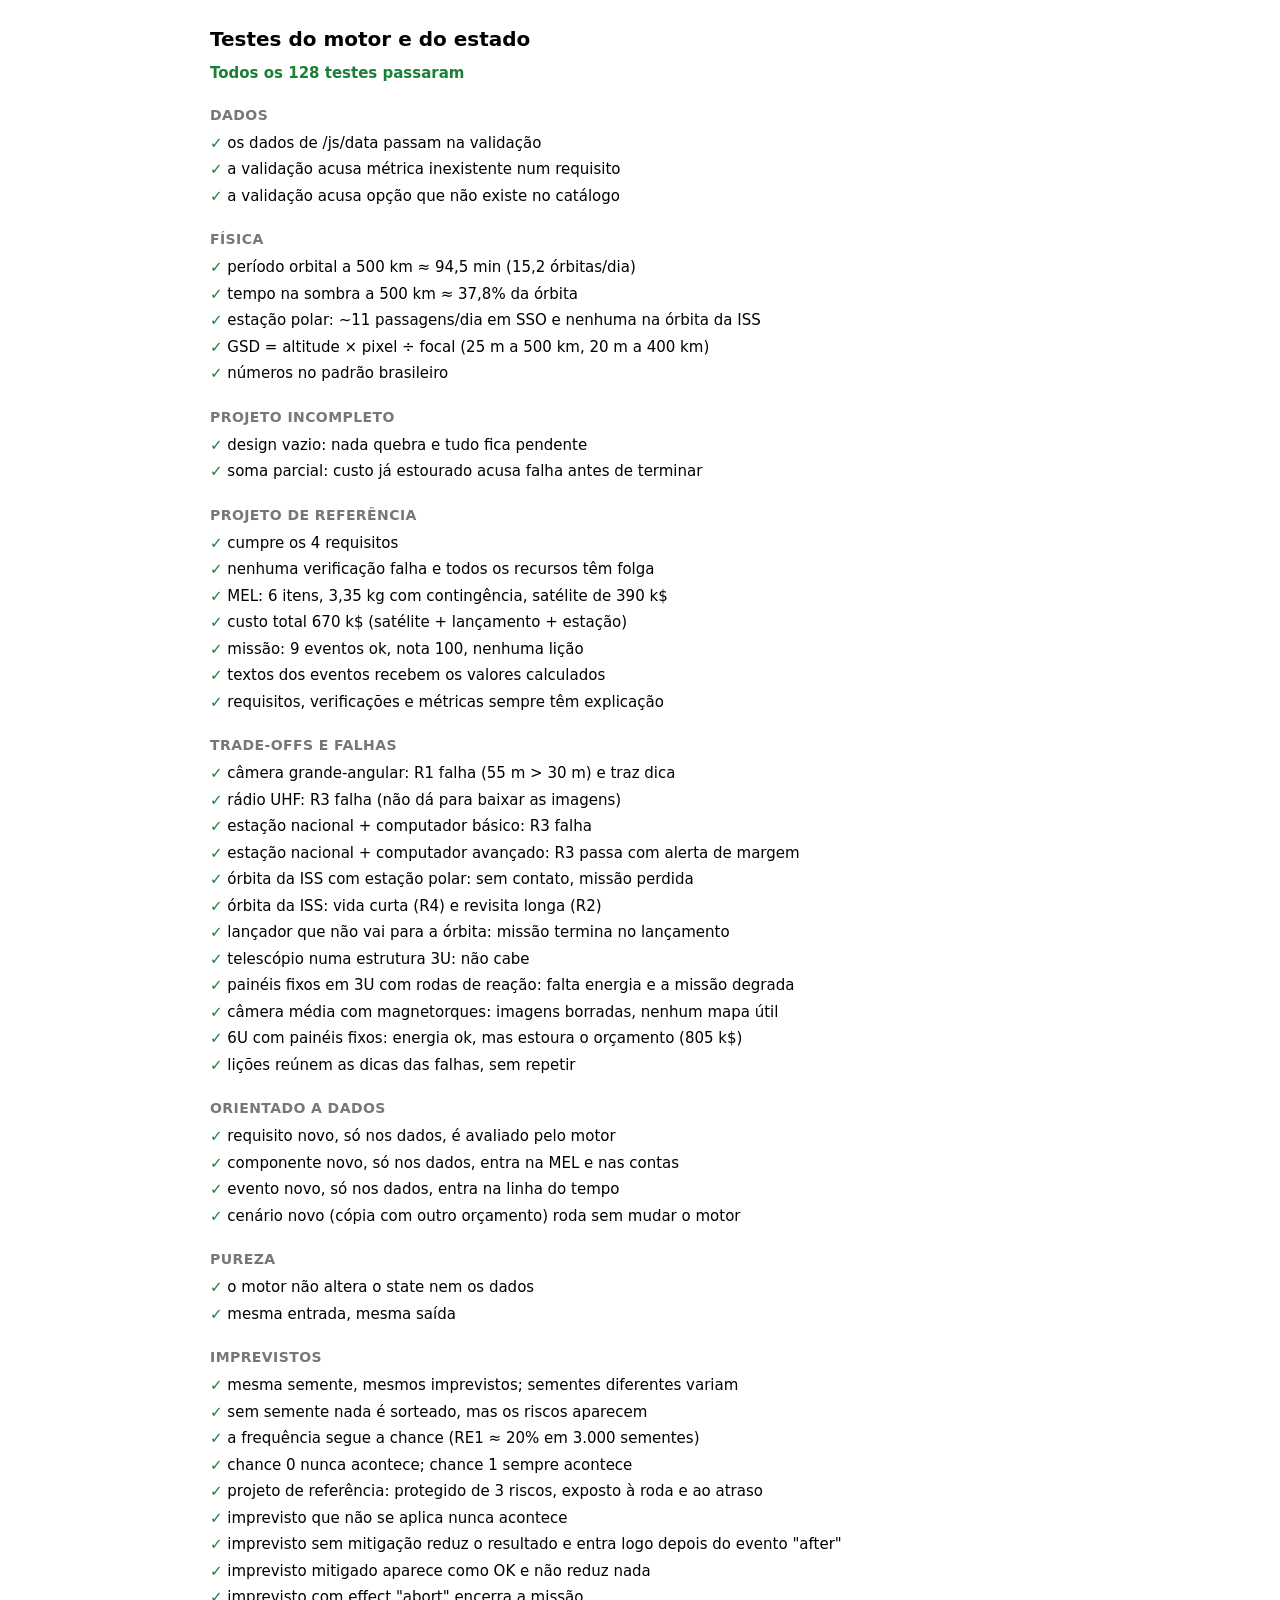
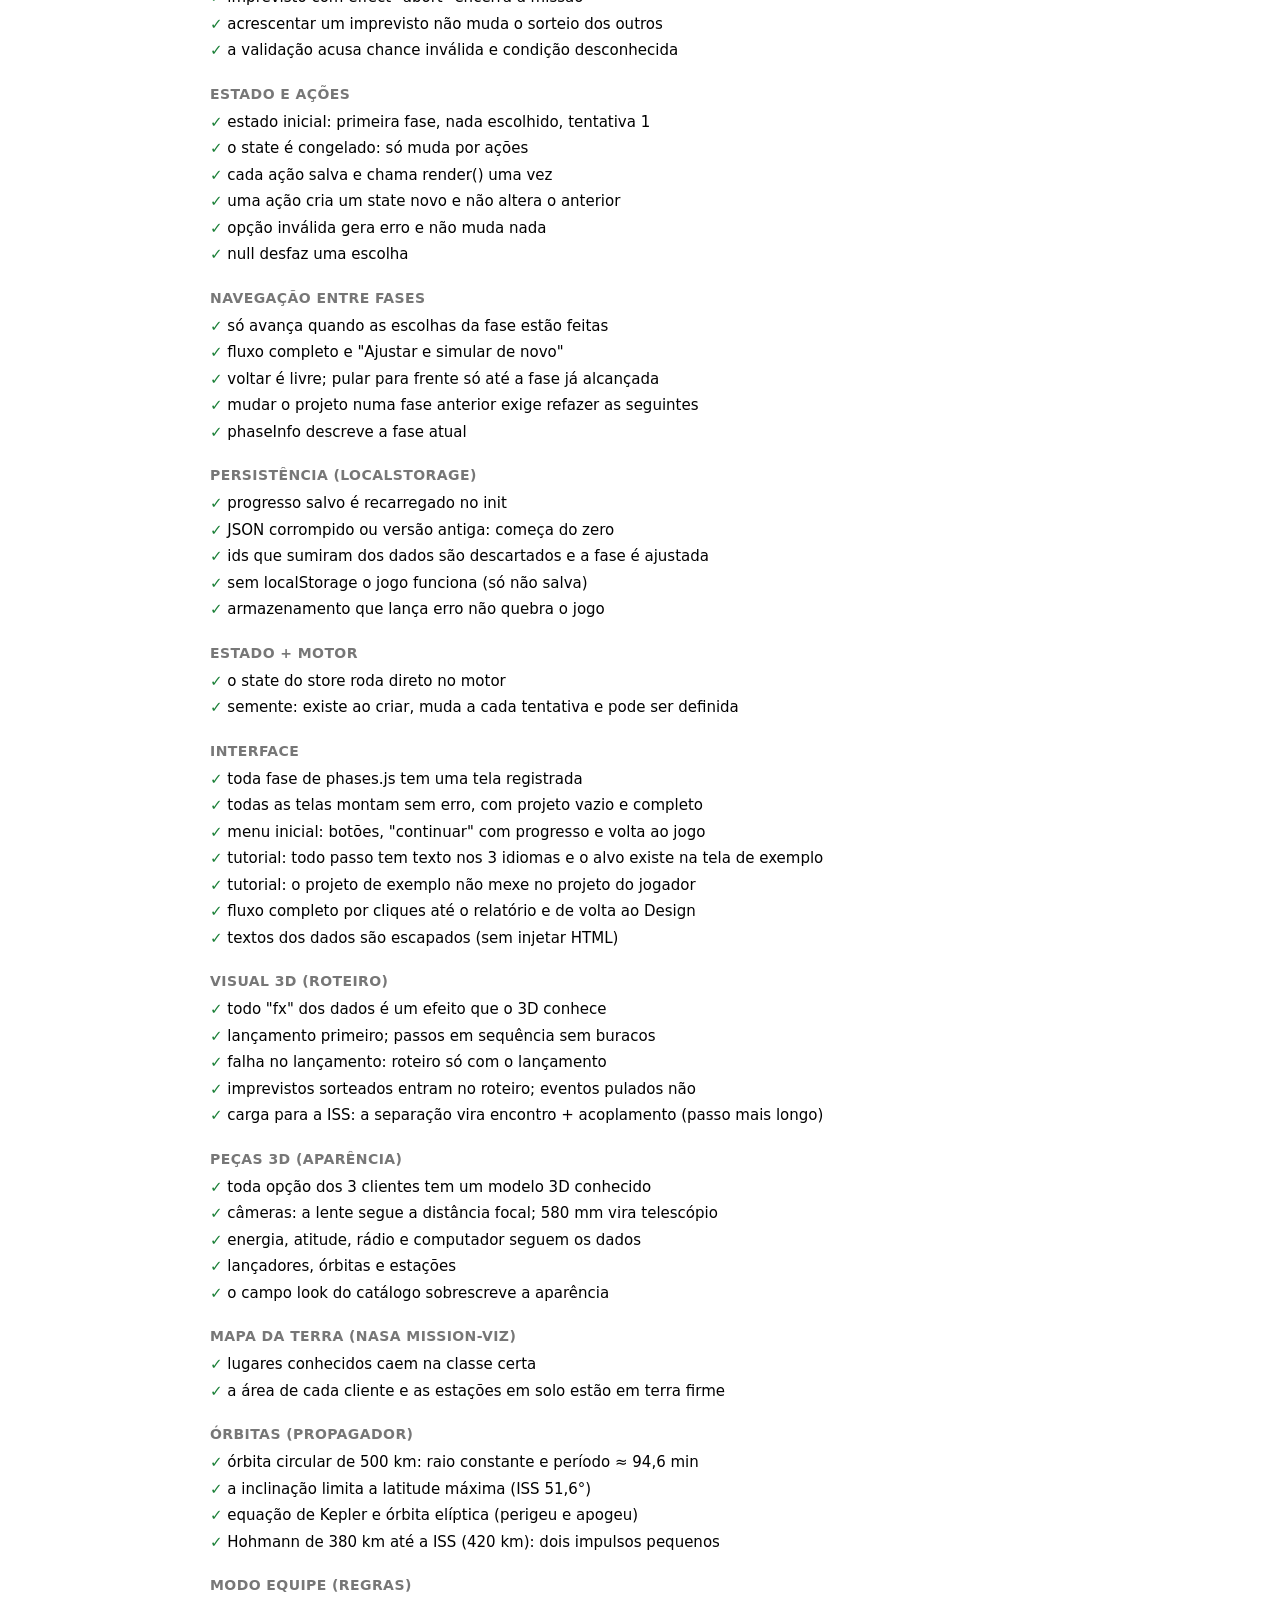
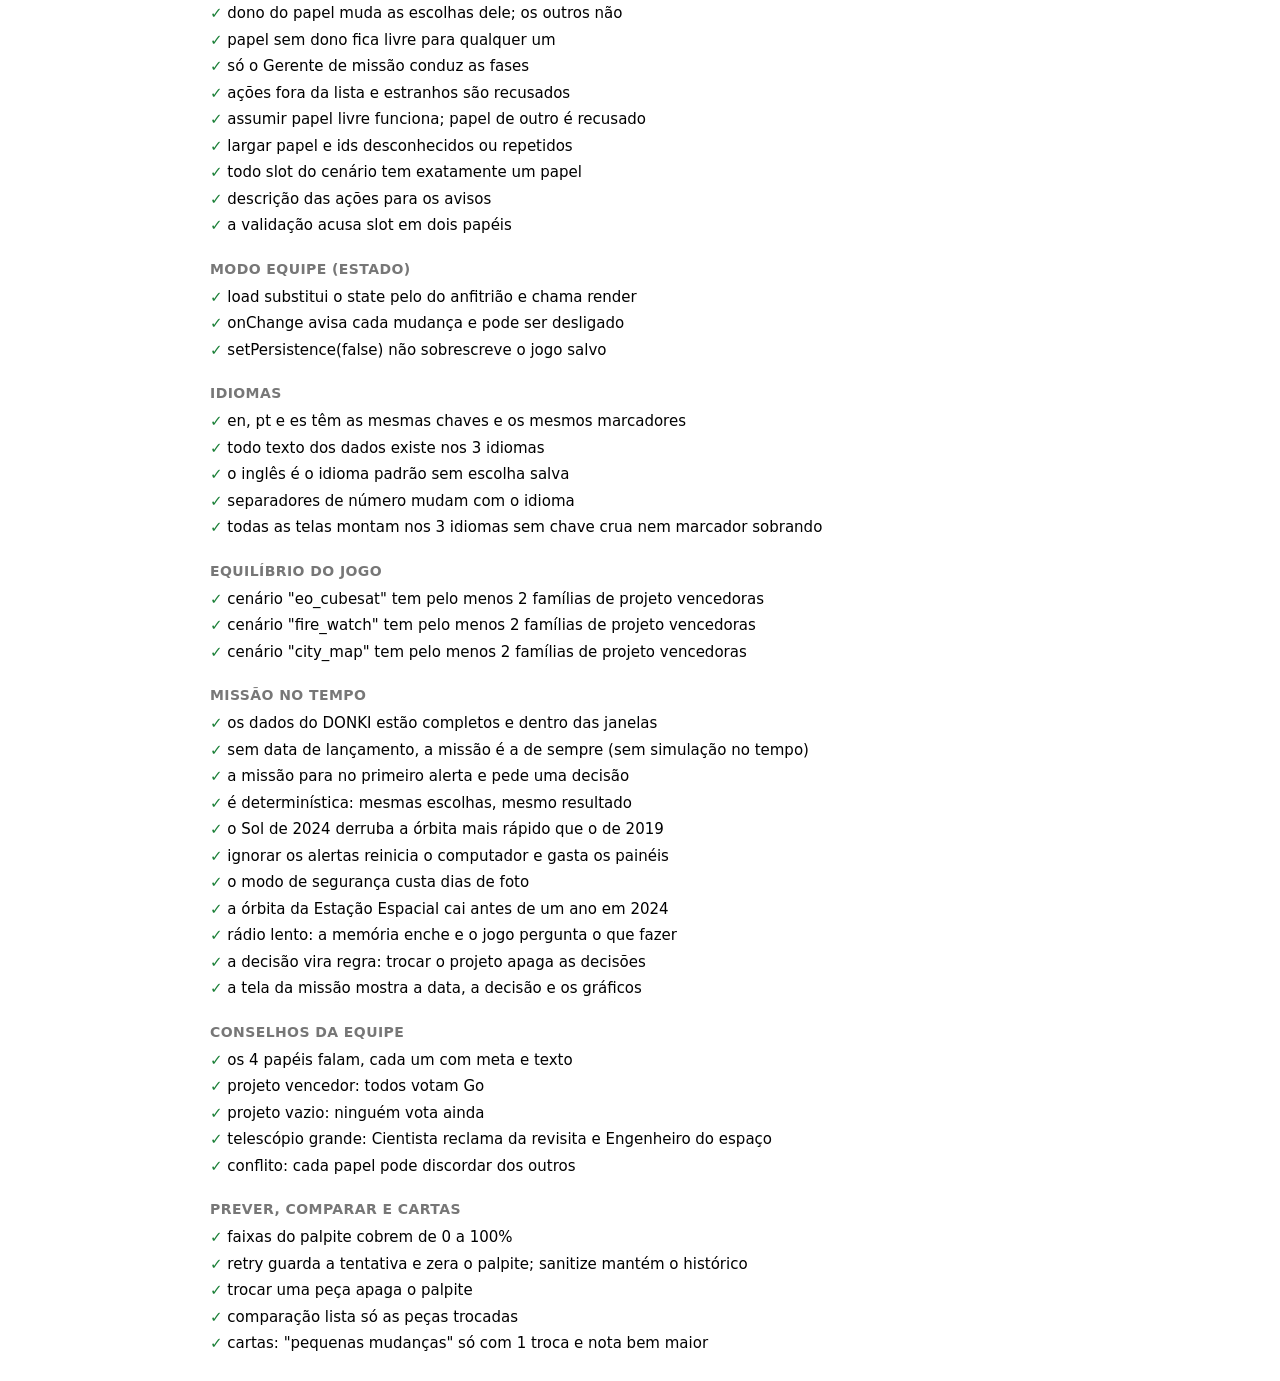
==== tests.html @ a50b5ee4 "Merge do main: menu inicial, tour guiado e hangar preso (Paolo) - Conflitos resolvidos mantendo os d" ====
<!doctype html>
<html lang="pt-BR">
<head>
<meta charset="utf-8">
<meta name="viewport" content="width=device-width, initial-scale=1">
<title>Testes</title>
<style>
  :root { color-scheme: light dark; --ok: #1a7f37; --fail: #d32f2f; --muted: #777; }
  body { font: 15px/1.5 system-ui, -apple-system, "Segoe UI", sans-serif; max-width: 860px; margin: 24px auto; padding: 0 16px; }
  h1 { font-size: 20px; margin: 0 0 4px; }
  h2 { font-size: 14px; margin: 20px 0 4px; color: var(--muted); font-weight: 600; text-transform: uppercase; letter-spacing: .03em; }
  #summary { font-weight: 600; margin: 8px 0 12px; }
  ul { list-style: none; padding: 0; margin: 0; }
  li { padding: 2px 0; }
  li.ok::before { content: "✓  "; color: var(--ok); }
  li.fail { color: var(--fail); }
  li.fail::before { content: "✗  "; }
  .err { margin: 0 0 8px 22px; font: 13px/1.4 ui-monospace, Consolas, monospace; white-space: pre-wrap; color: var(--fail); }
</style>
</head>
<body>
<h1>Testes do motor e do estado</h1>
<div id="summary">Rodando…</div>
<div id="out"></div>

<script>
  // Erros ao carregar os arquivos (ex.: vírgula faltando nos dados) viram testes falhos.
  window.__loadErrors = [];
  window.addEventListener('error', function (e) {
    var t = e.target;
    if (t && t.tagName === 'SCRIPT') window.__loadErrors.push('Não carregou: ' + t.getAttribute('src'));
    else window.__loadErrors.push((e.filename || '').split('/').pop() + ':' + e.lineno + ' — ' + e.message);
  }, true);
</script>

<!-- Mesma ordem que o index.html vai usar -->
<script src="js/i18n/i18n.js"></script>
<script src="js/i18n/en.js"></script>
<script src="js/i18n/pt.js"></script>
<script src="js/i18n/es.js"></script>
<!-- Os testes do motor conferem textos em português -->
<script>MS.i18n.setLang('pt', false);</script>
<script src="js/data/phases.js"></script>
<script src="js/data/catalog.js"></script>
<script src="js/data/scenarios.js"></script>
<script src="js/data/glossary.js"></script>
<script src="js/data/tutorial.js"></script>
<script src="js/data/spaceweather.js"></script>
<script src="js/life.js"></script>
<script src="js/sim.js"></script>
<script src="js/advice.js"></script>
<script src="js/state.js"></script>
<script src="js/ui/core.js"></script>
<script src="js/ui/screens-start.js"></script>
<script src="js/ui/screen-design.js"></script>
<script src="js/ui/mission-life.js"></script>
<script src="js/ui/screens-end.js"></script>
<script src="js/ui/coach.js"></script>
<script src="js/ui/menu.js"></script>
<script src="js/ui/tutorial.js"></script>
<script src="js/viz/orbit.js"></script>
<script src="js/viz/schedule.js"></script>
<script src="js/data/earthmask.js"></script>
<script src="js/viz/earth.js"></script>
<script src="js/viz/looks.js"></script>
<script src="js/net/team.js"></script>

<!-- Testes -->
<script src="tests/runner.js"></script>
<script src="tests/sim.test.js"></script>
<script src="tests/random.test.js"></script>
<script src="tests/state.test.js"></script>
<script src="tests/ui.test.js"></script>
<script src="tests/viz.test.js"></script>
<script src="tests/looks.test.js"></script>
<script src="tests/orbit.test.js"></script>
<script src="tests/team.test.js"></script>
<script src="tests/i18n.test.js"></script>
<script src="tests/life.test.js"></script>
<script src="tests/advice.test.js"></script>

<script>
  (function () {
    var out = document.getElementById('out');
    var summary = document.getElementById('summary');
    var results = window.__loadErrors.map(function (msg) {
      return { group: 'Carregamento', name: 'Erro ao carregar arquivo', ok: false, error: msg };
    });
    if (window.T) results = results.concat(T.run());

    var failed = results.filter(function (r) { return !r.ok; }).length;
    var group = null, list = null;
    results.forEach(function (r) {
      if (r.group !== group) {
        group = r.group;
        var h = document.createElement('h2');
        h.textContent = group || 'Geral';
        out.appendChild(h);
        list = document.createElement('ul');
        out.appendChild(list);
      }
      var li = document.createElement('li');
      li.className = r.ok ? 'ok' : 'fail';
      li.textContent = r.name;
      list.appendChild(li);
      if (!r.ok && r.error) {
        var err = document.createElement('div');
        err.className = 'err';
        err.textContent = r.error;
        list.appendChild(err);
      }
    });

    summary.textContent = failed
      ? failed + ' de ' + results.length + ' testes falharam'
      : 'Todos os ' + results.length + ' testes passaram';
    summary.style.color = failed ? 'var(--fail)' : 'var(--ok)';
    document.title = (failed ? '✗ ' : '✓ ') + 'Testes';
    window.__testResults = { total: results.length, failed: failed, results: results };
  })();
</script>
</body>
</html>
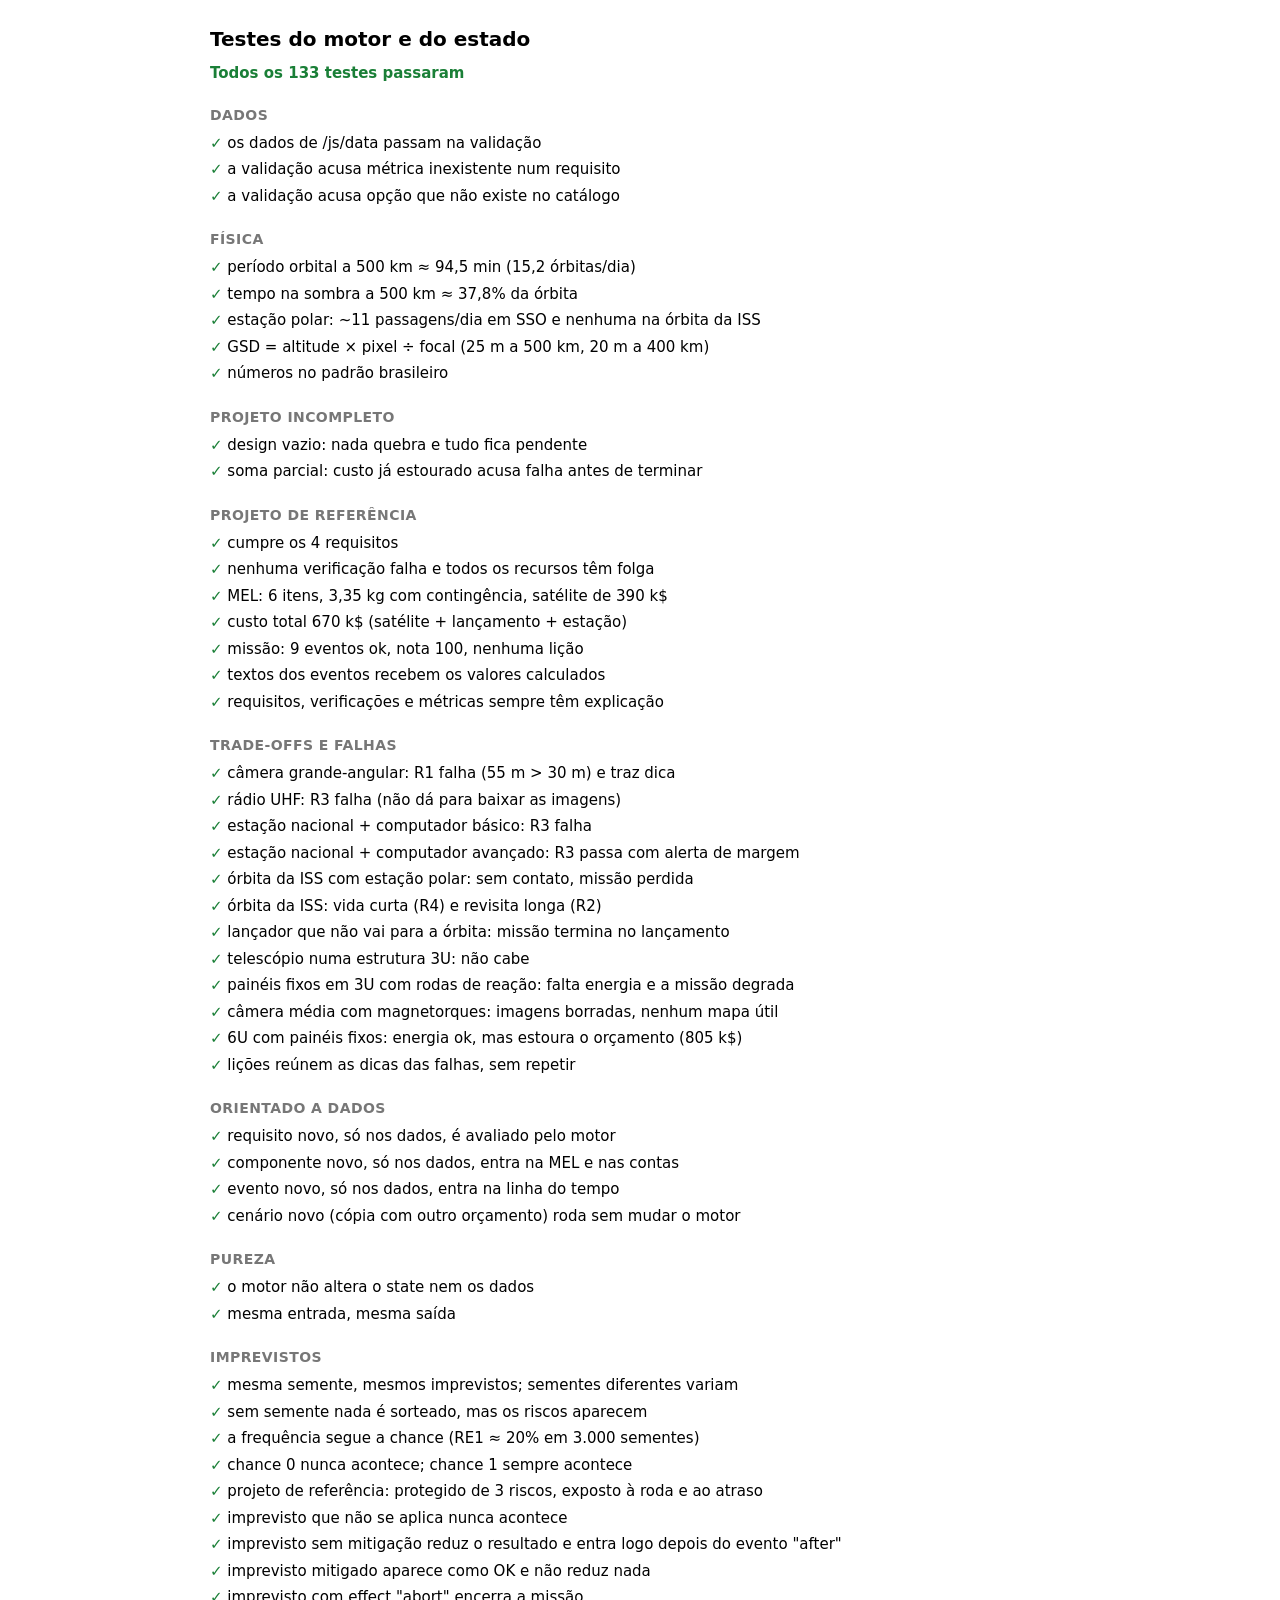
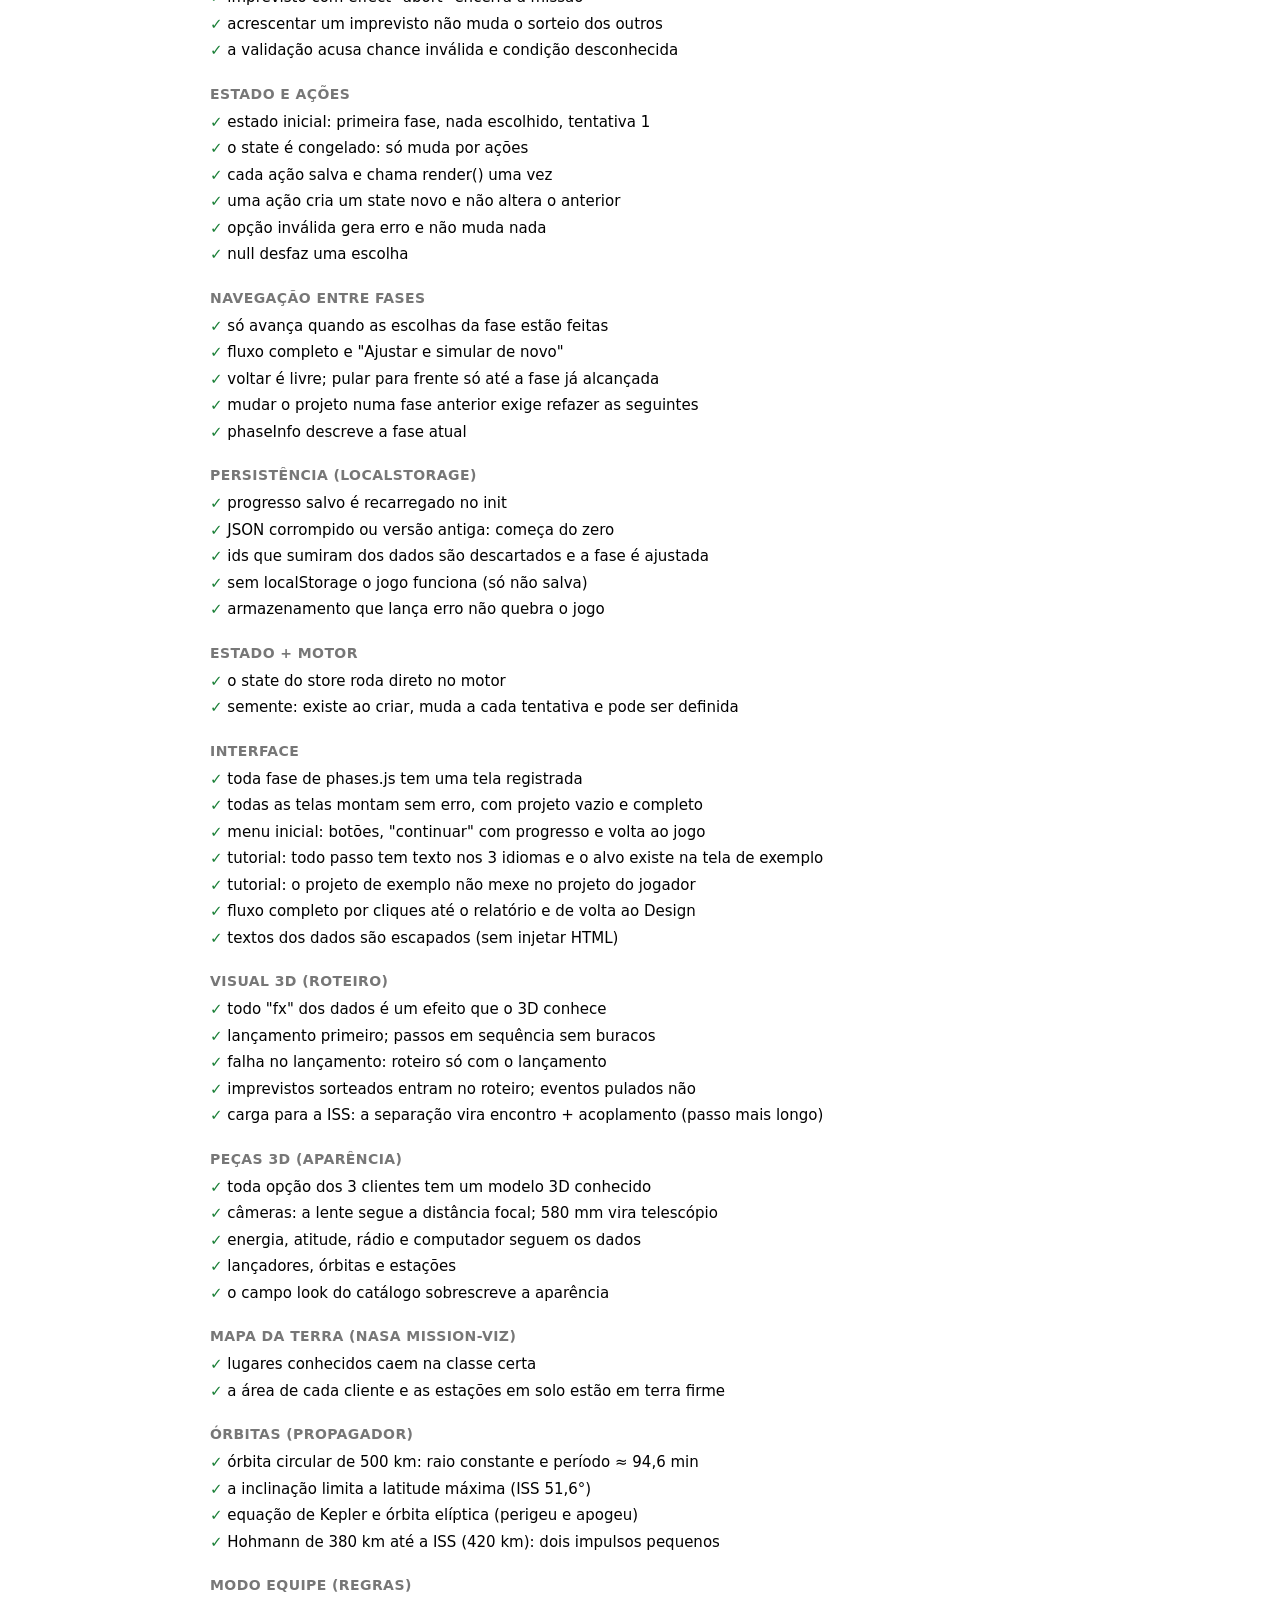
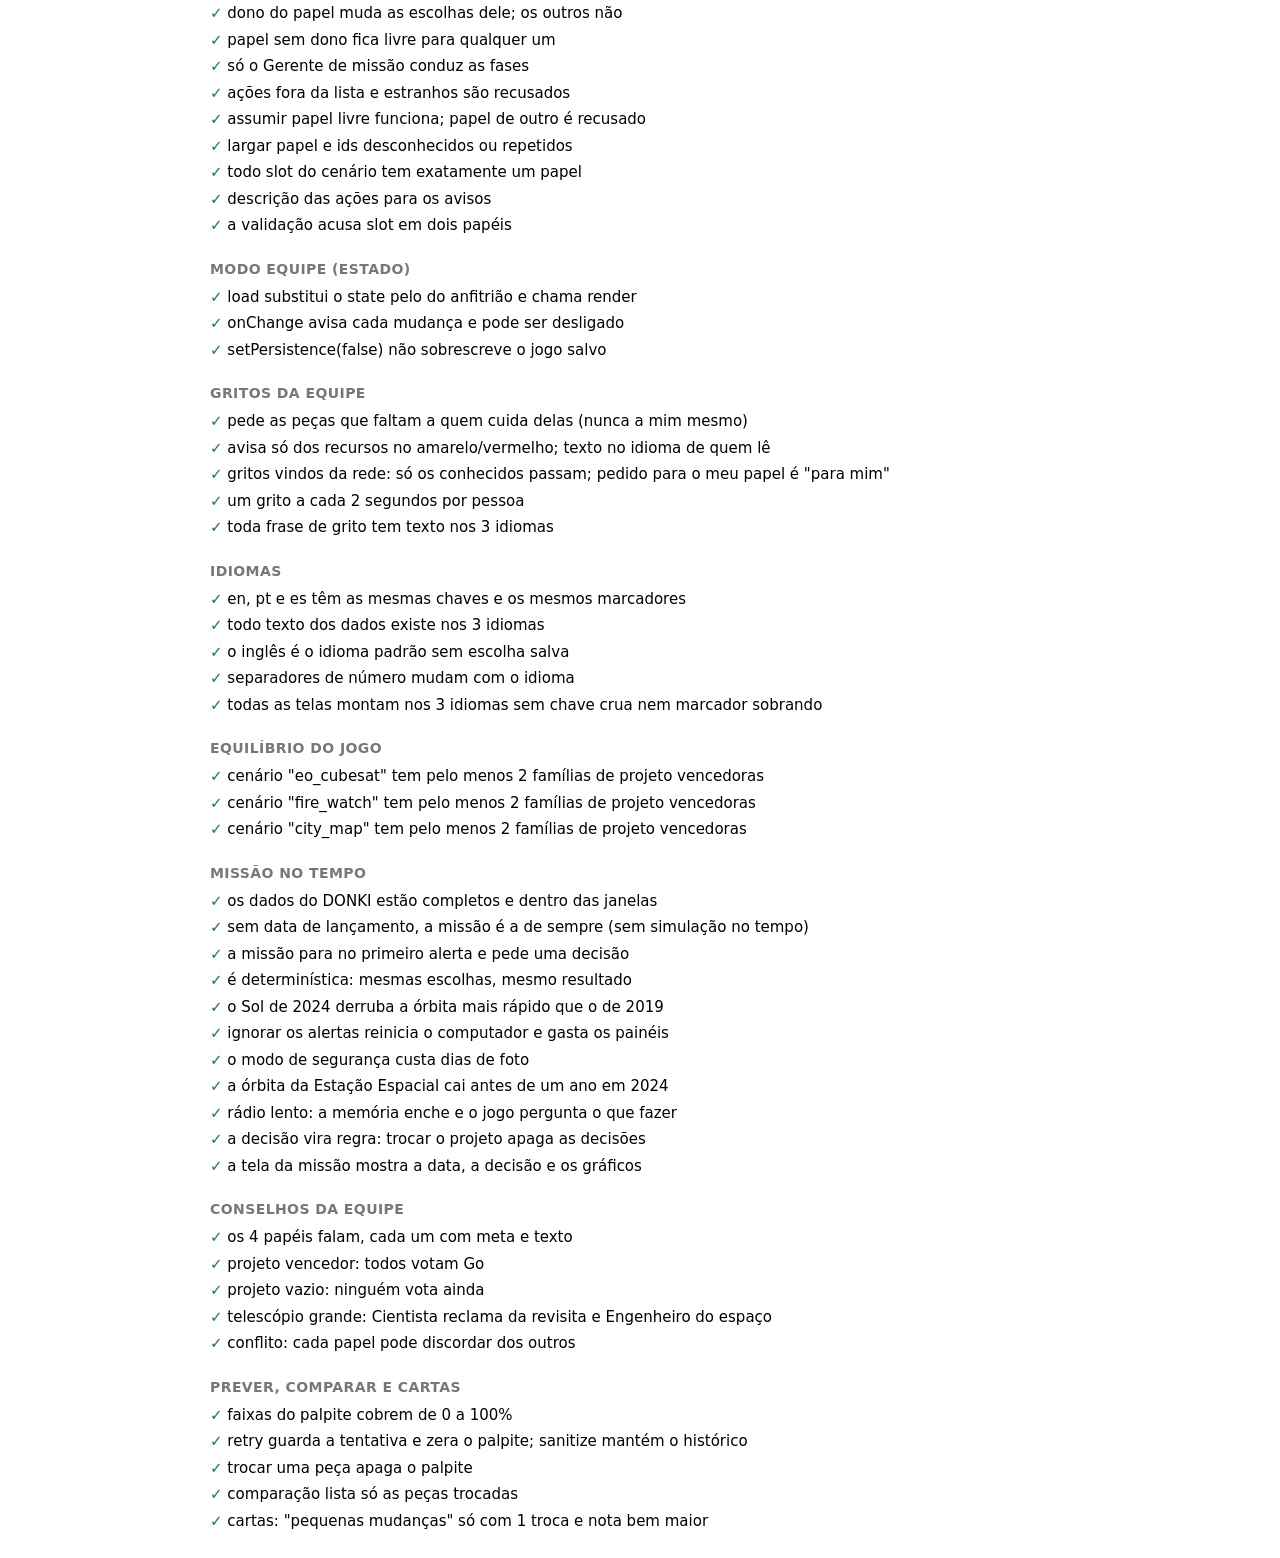
==== commit 0557dea4: "Modo equipe: gritos com alerta, som e "todos prontos?" - Botão 📣 Gritar (só em sala): pedir a peça q" ====
--- a/tests.html
+++ b/tests.html
@@ -45,6 +45,7 @@
 <script src="js/data/scenarios.js"></script>
 <script src="js/data/glossary.js"></script>
 <script src="js/data/tutorial.js"></script>
+<script src="js/data/shouts.js"></script>
 <script src="js/data/spaceweather.js"></script>
 <script src="js/life.js"></script>
 <script src="js/sim.js"></script>
@@ -64,6 +65,7 @@
 <script src="js/viz/earth.js"></script>
 <script src="js/viz/looks.js"></script>
 <script src="js/net/team.js"></script>
+<script src="js/net/shouts.js"></script>
 
 <!-- Testes -->
 <script src="tests/runner.js"></script>
@@ -75,6 +77,7 @@
 <script src="tests/looks.test.js"></script>
 <script src="tests/orbit.test.js"></script>
 <script src="tests/team.test.js"></script>
+<script src="tests/shouts.test.js"></script>
 <script src="tests/i18n.test.js"></script>
 <script src="tests/life.test.js"></script>
 <script src="tests/advice.test.js"></script>
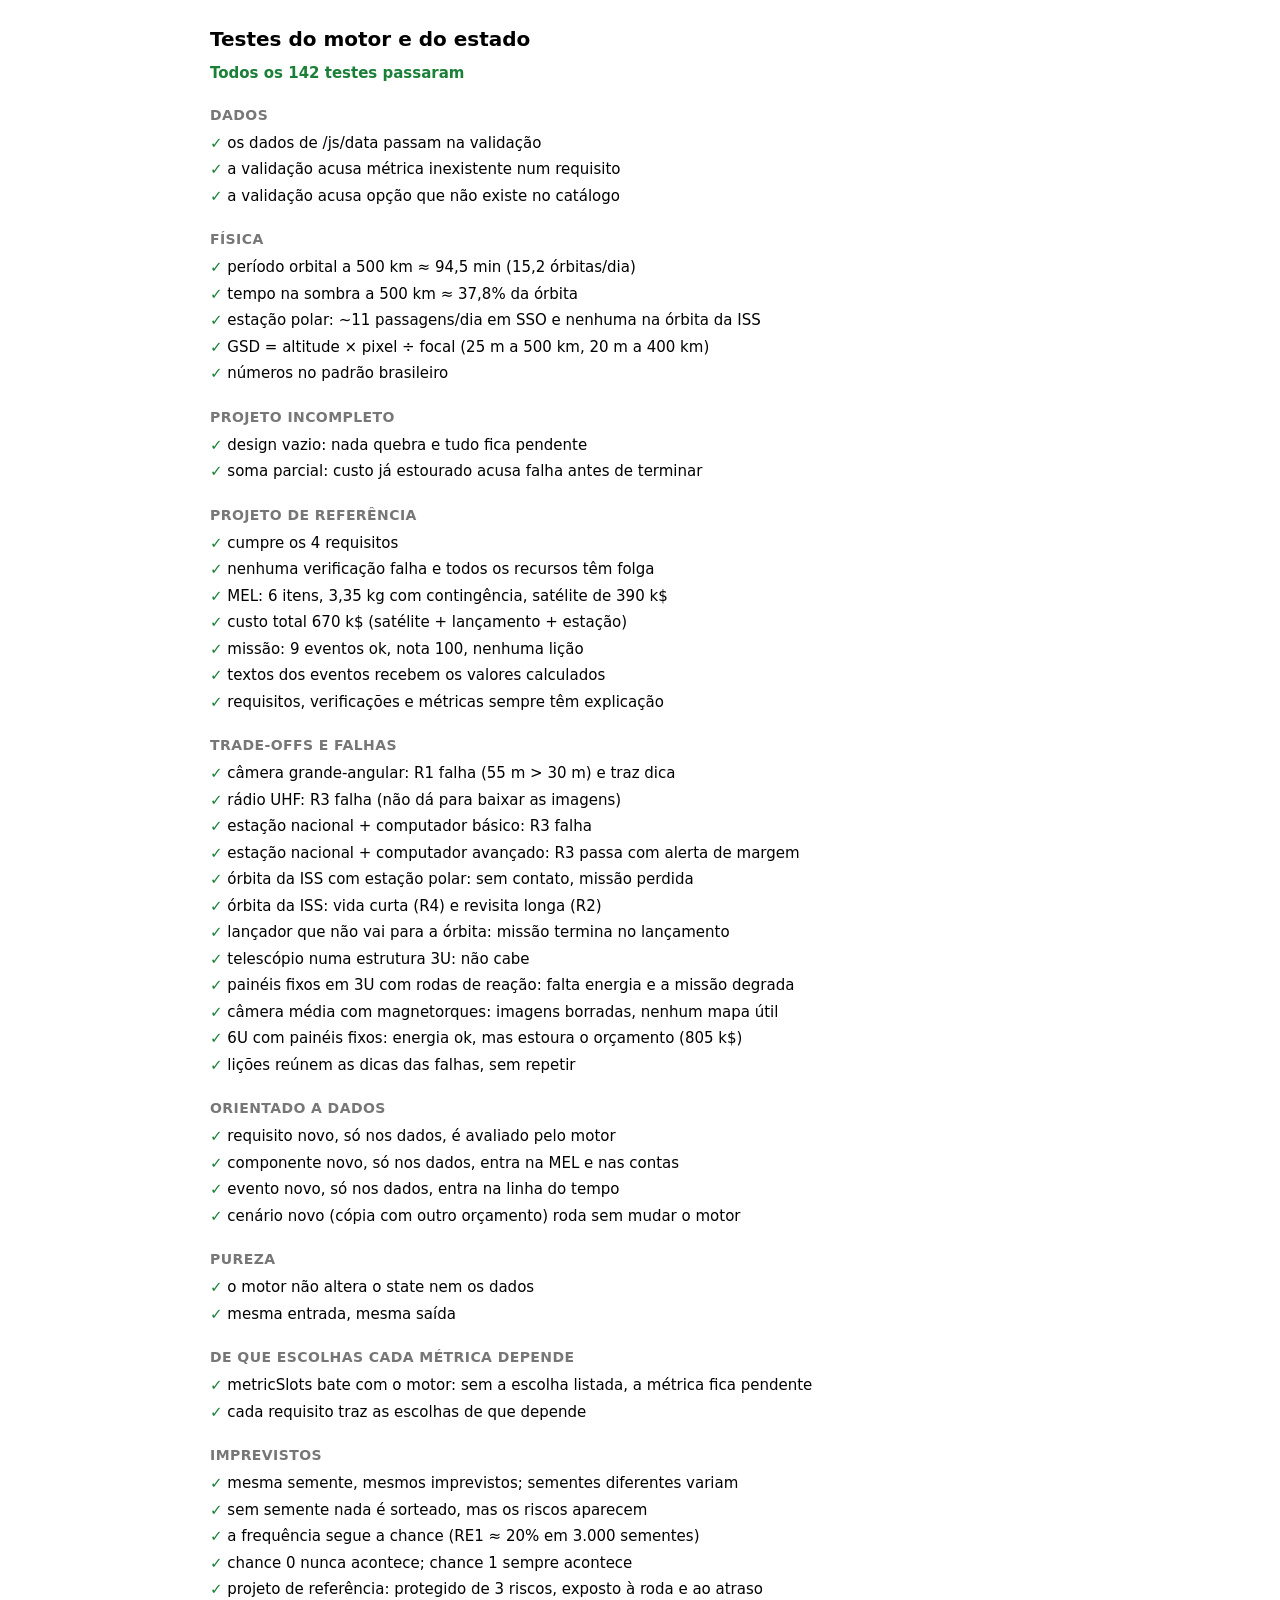
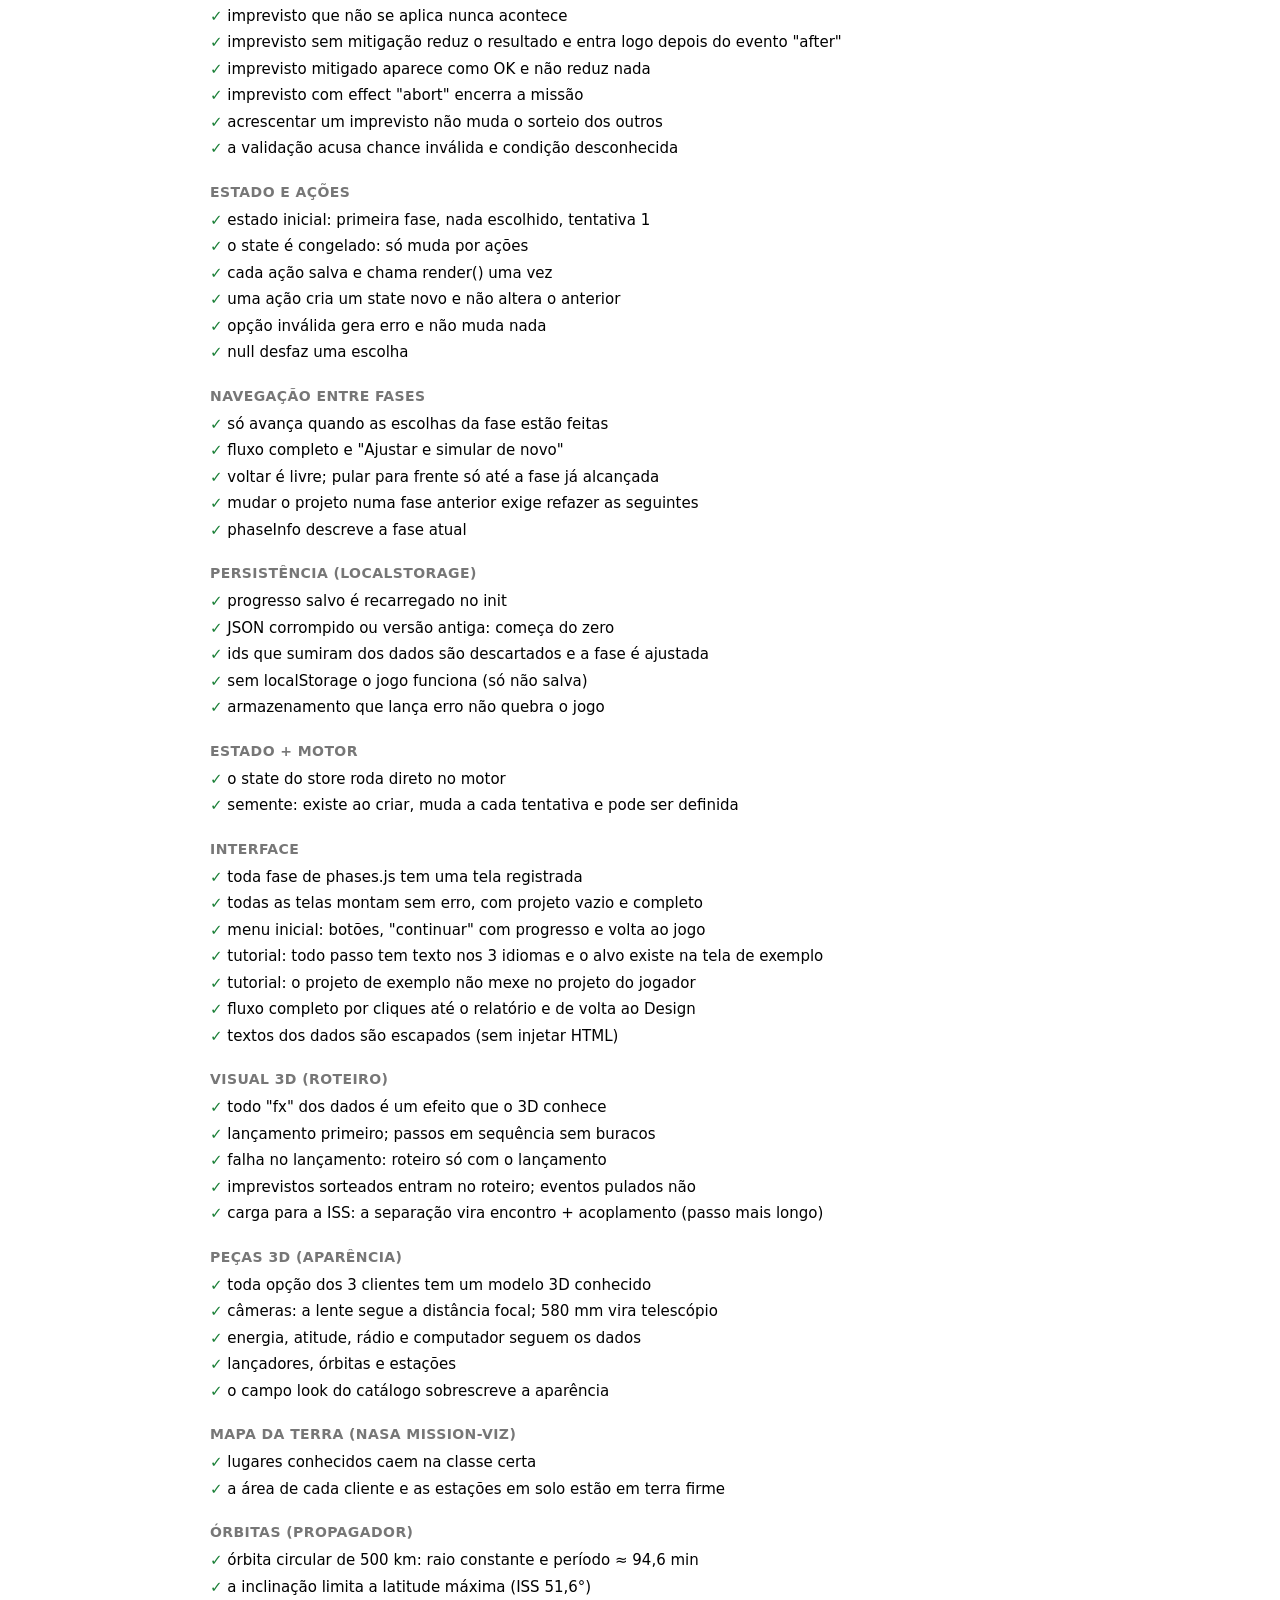
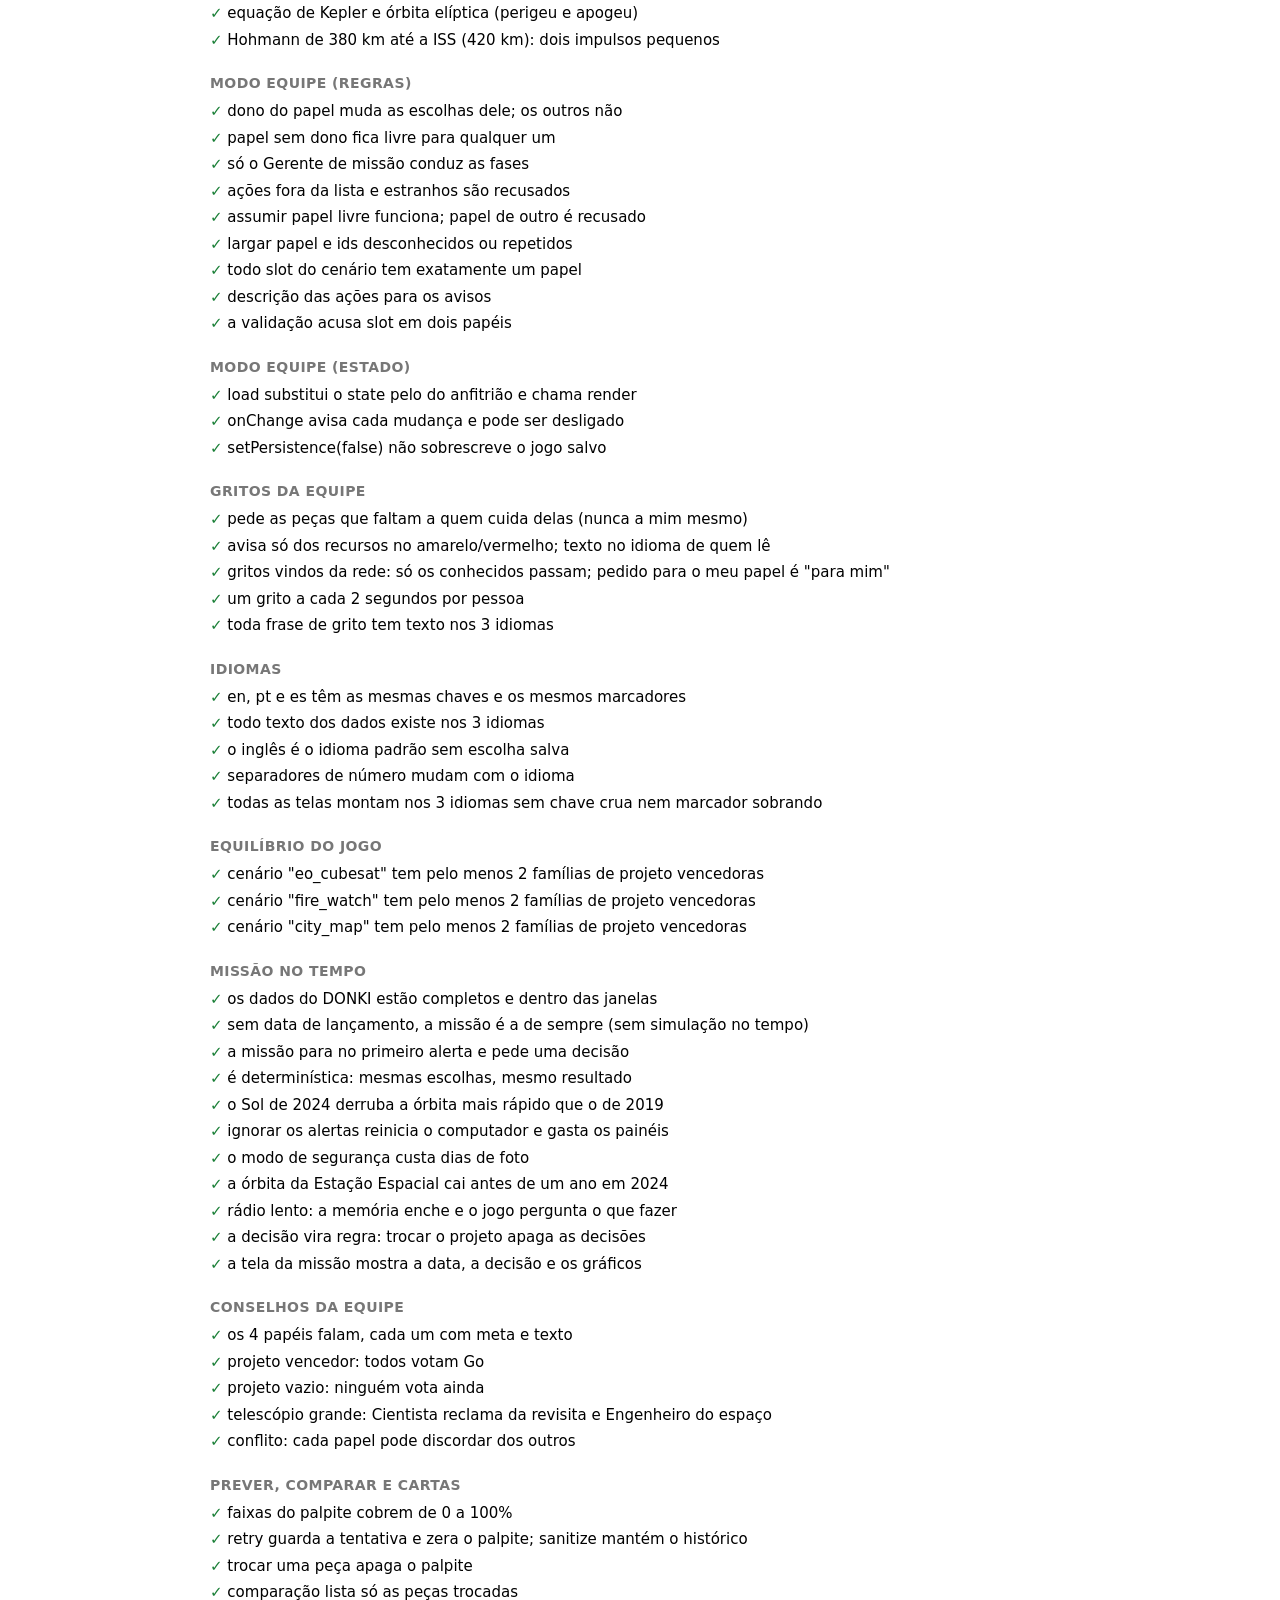
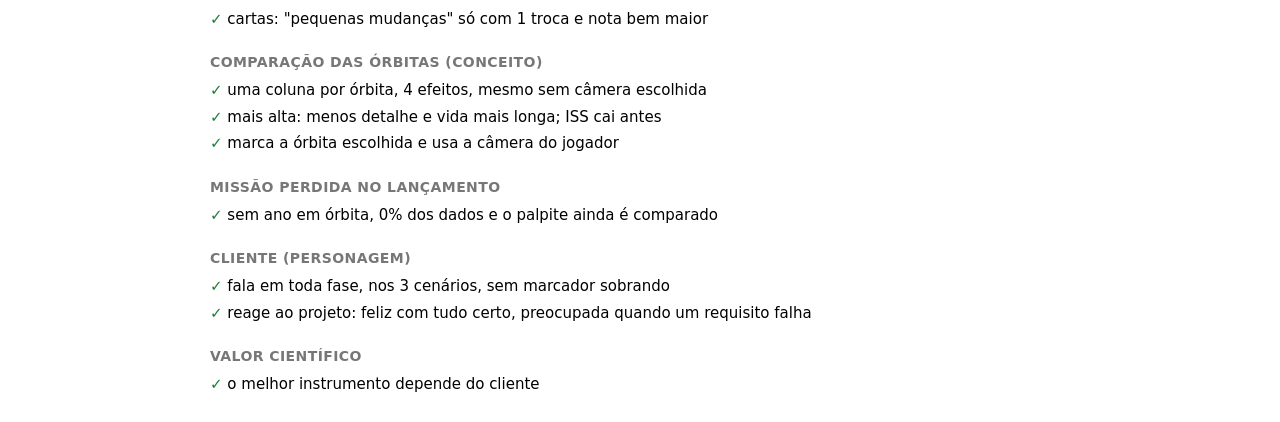
==== commit b9bf9241: "Tripulação com personagens 2D e próximas missões "em breve" - js/ui/characters.js: 5 personagens em " ====
--- a/tests.html
+++ b/tests.html
@@ -52,6 +52,7 @@
 <script src="js/advice.js"></script>
 <script src="js/state.js"></script>
 <script src="js/ui/core.js"></script>
+<script src="js/ui/characters.js"></script>
 <script src="js/ui/screens-start.js"></script>
 <script src="js/ui/screen-design.js"></script>
 <script src="js/ui/mission-life.js"></script>
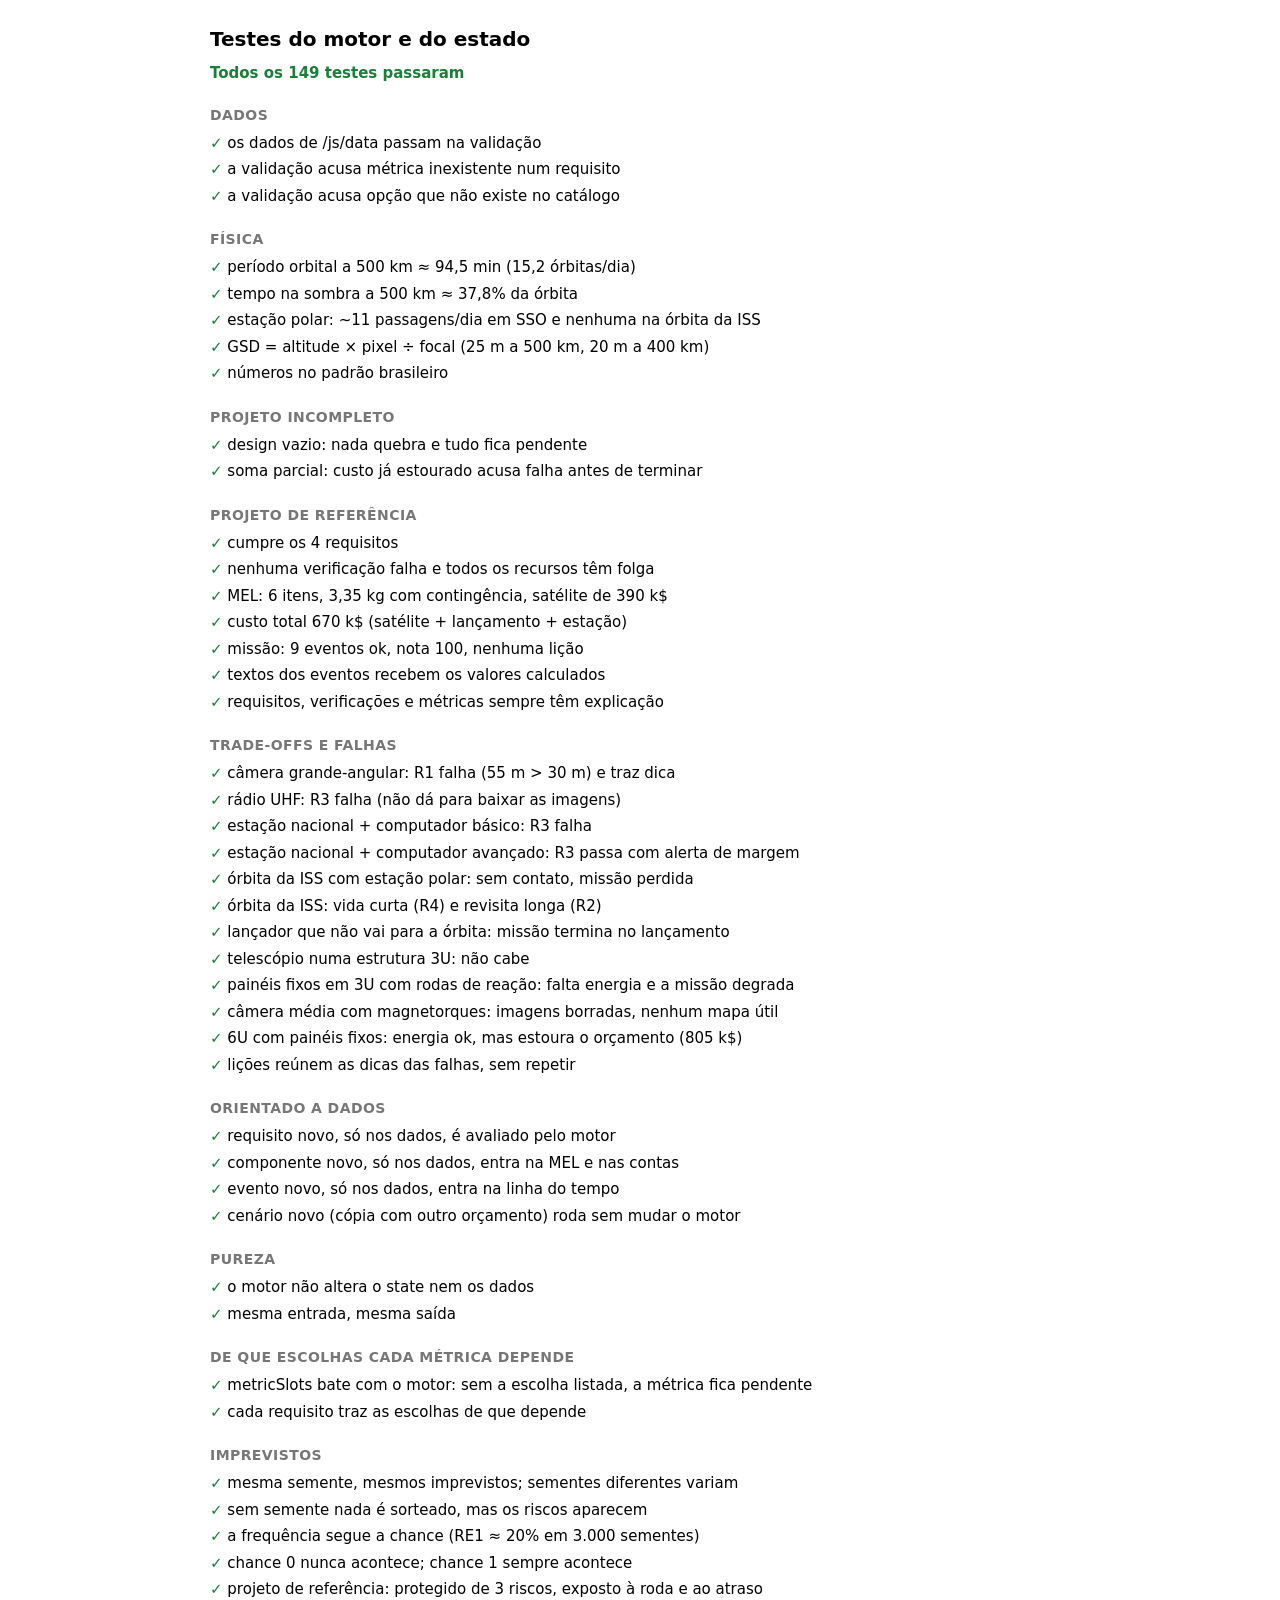
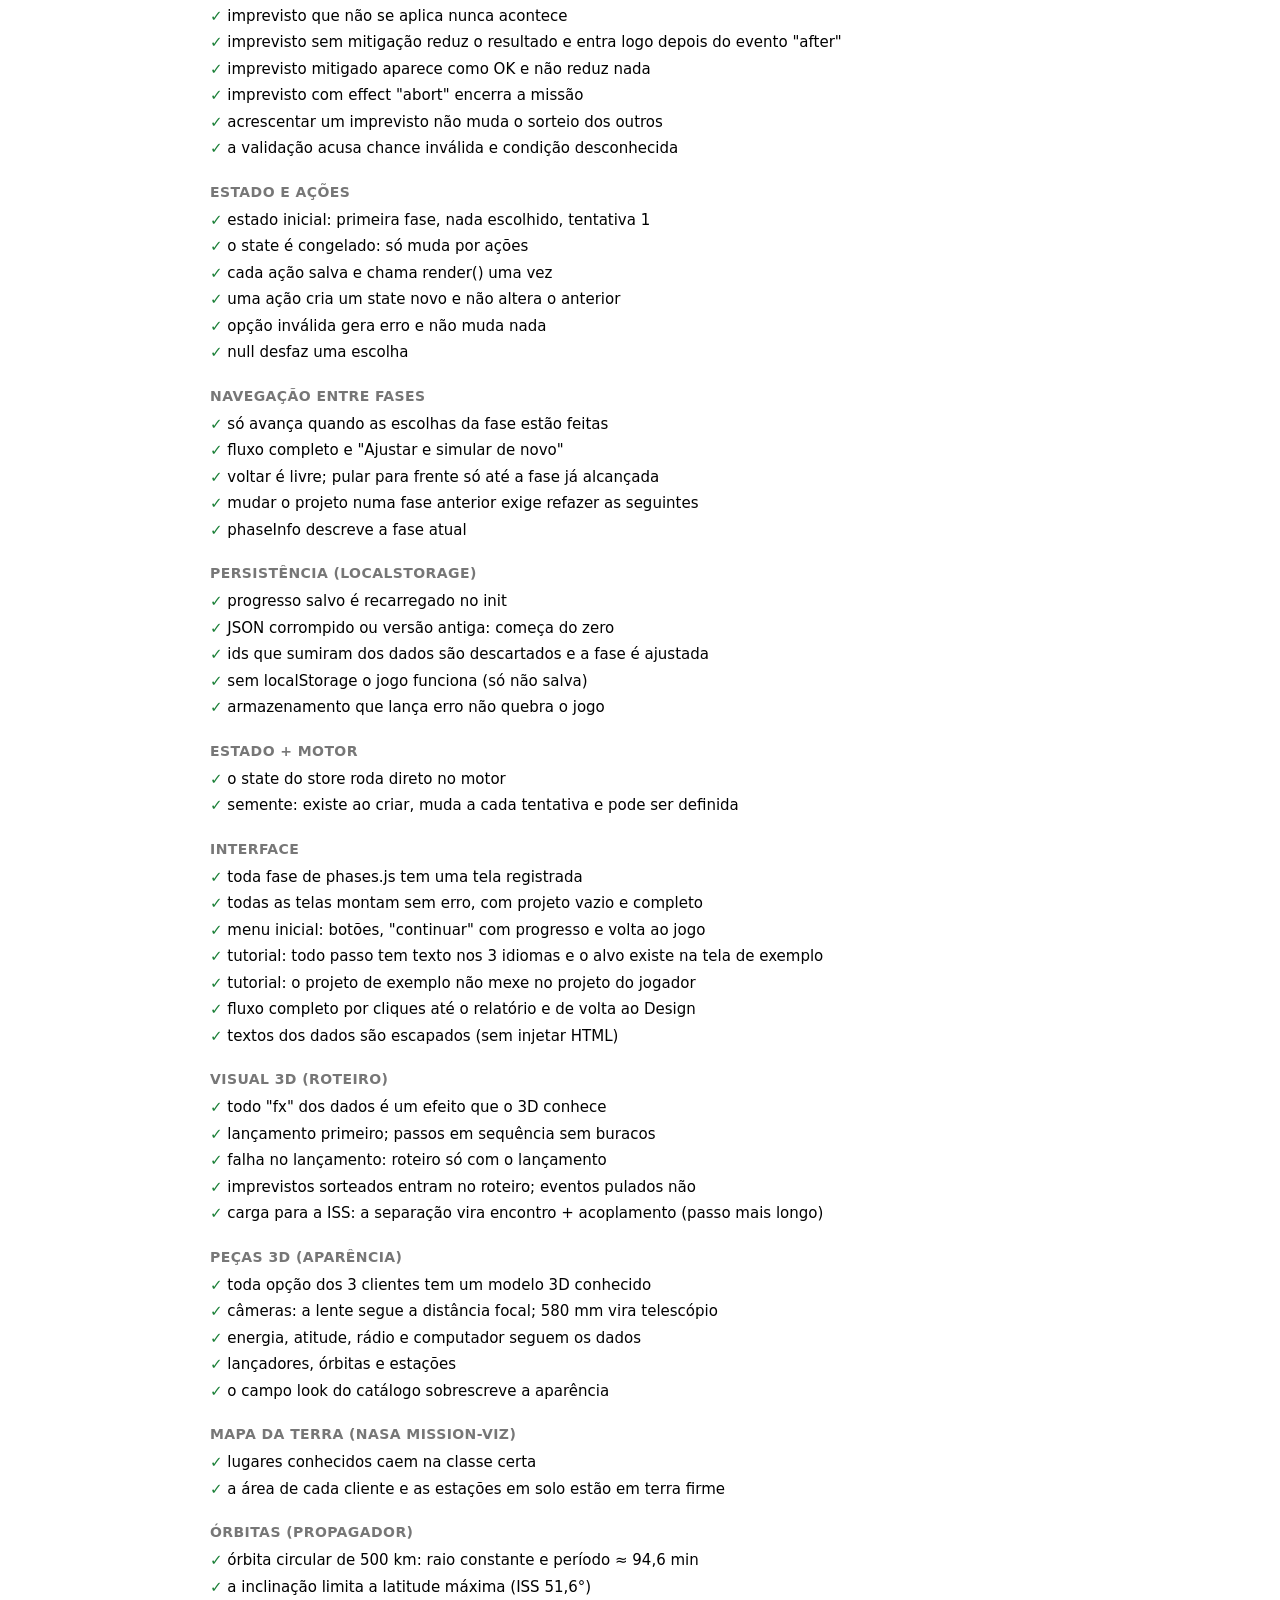
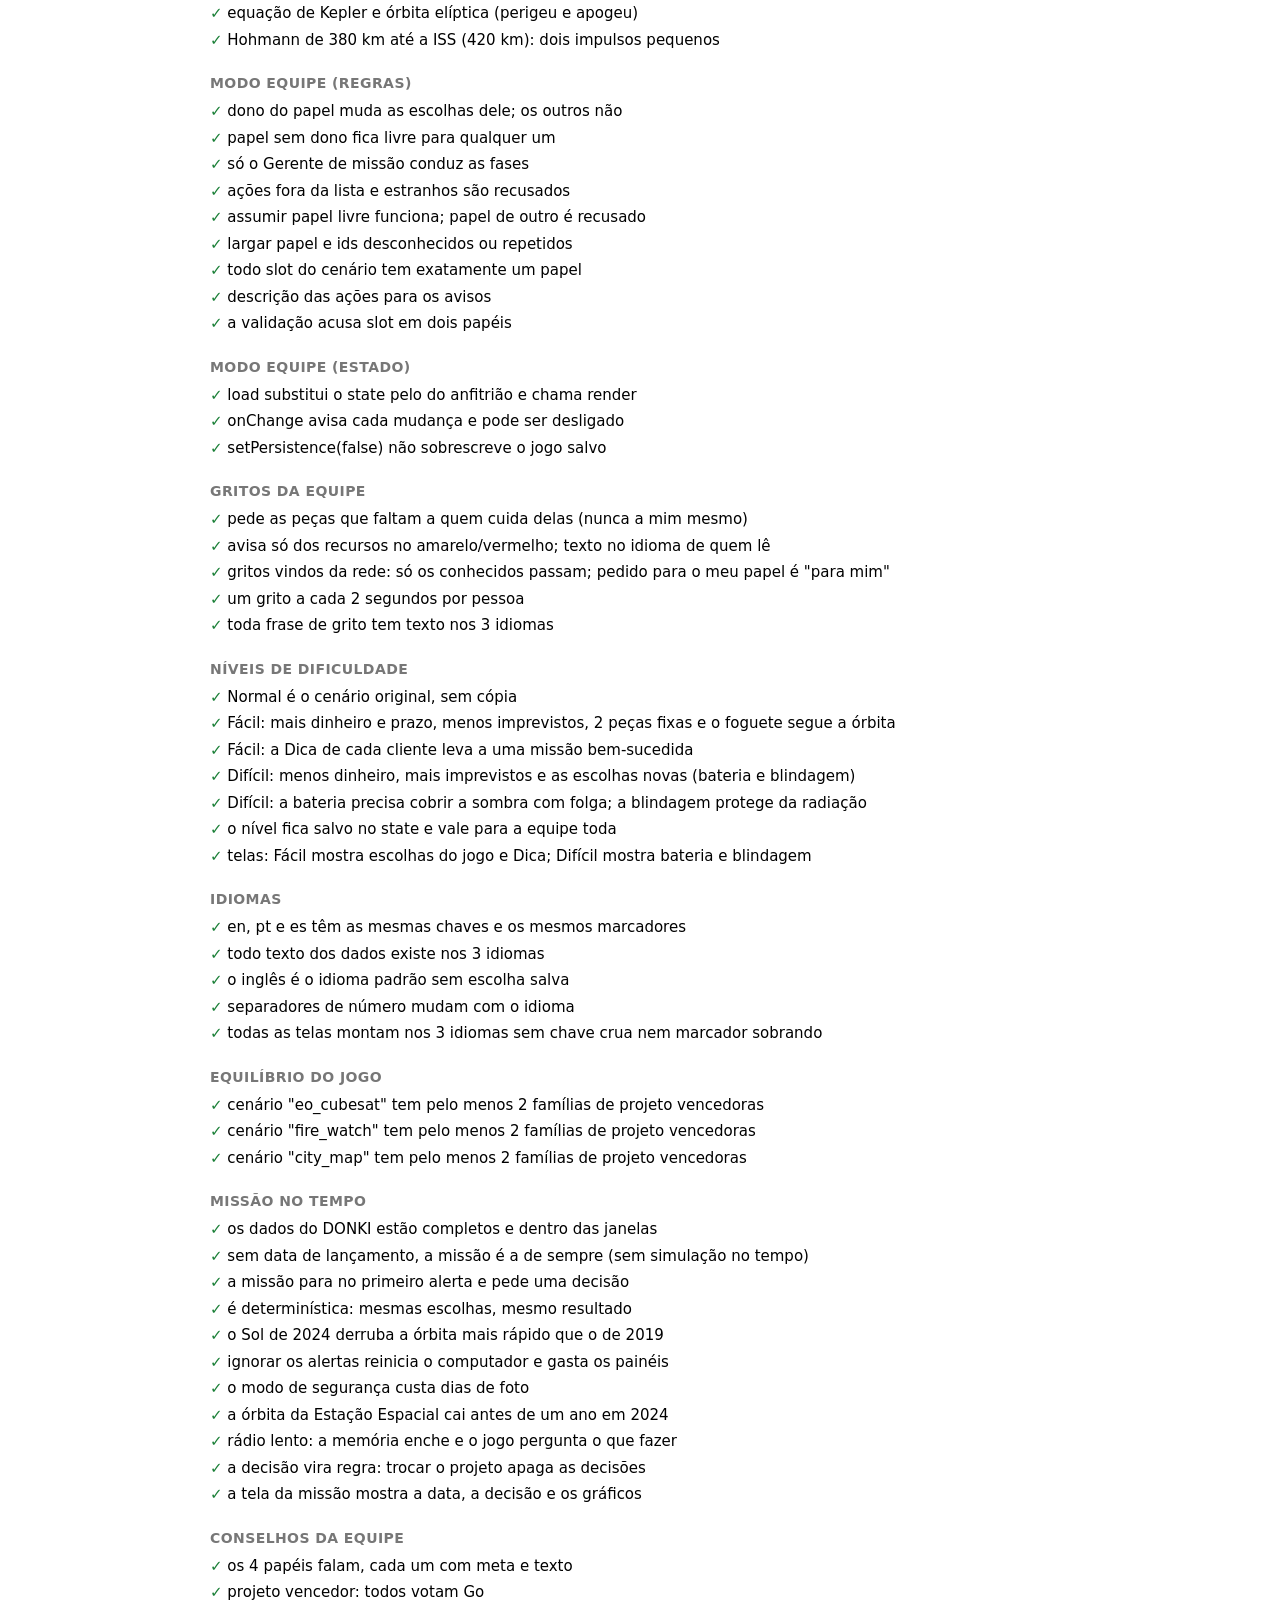
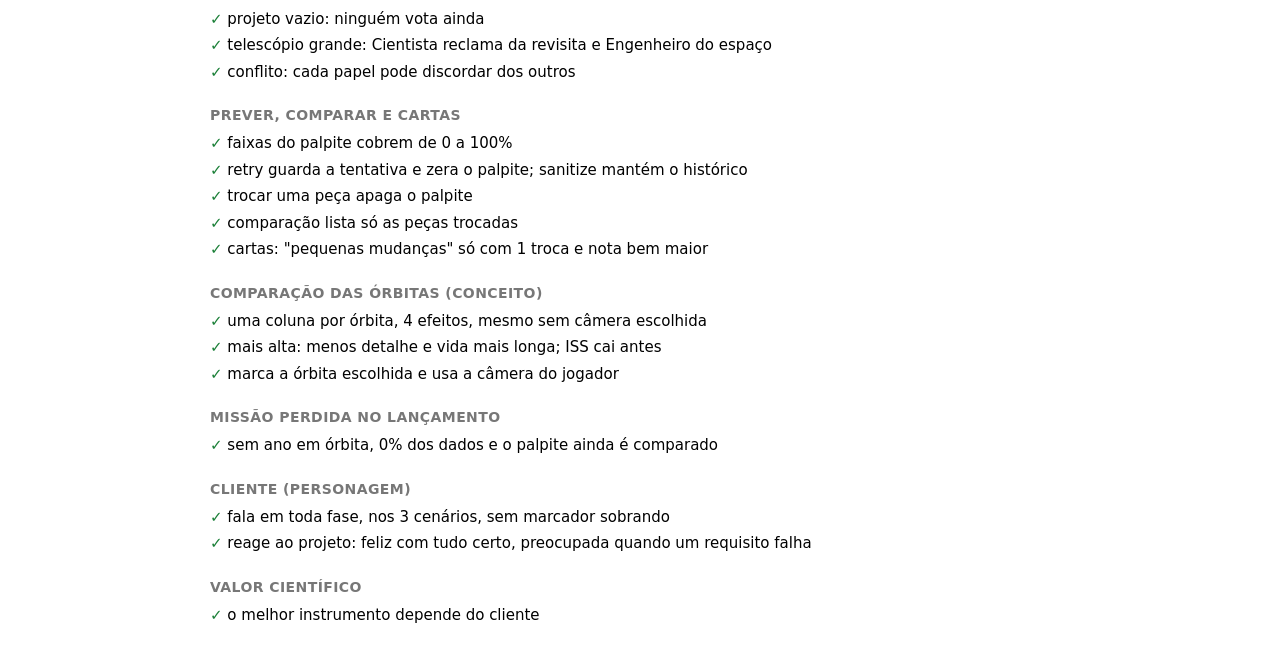
==== commit 377e5df8: "Níveis de dificuldade: Fácil (12+), Normal e Difícil - Fácil: +30% de orçamento, +6 meses, folgas ma" ====
--- a/tests.html
+++ b/tests.html
@@ -46,7 +46,9 @@
 <script src="js/data/glossary.js"></script>
 <script src="js/data/tutorial.js"></script>
 <script src="js/data/shouts.js"></script>
+<script src="js/data/levels.js"></script>
 <script src="js/data/spaceweather.js"></script>
+<script src="js/levels.js"></script>
 <script src="js/life.js"></script>
 <script src="js/sim.js"></script>
 <script src="js/advice.js"></script>
@@ -79,6 +81,7 @@
 <script src="tests/orbit.test.js"></script>
 <script src="tests/team.test.js"></script>
 <script src="tests/shouts.test.js"></script>
+<script src="tests/levels.test.js"></script>
 <script src="tests/i18n.test.js"></script>
 <script src="tests/life.test.js"></script>
 <script src="tests/advice.test.js"></script>
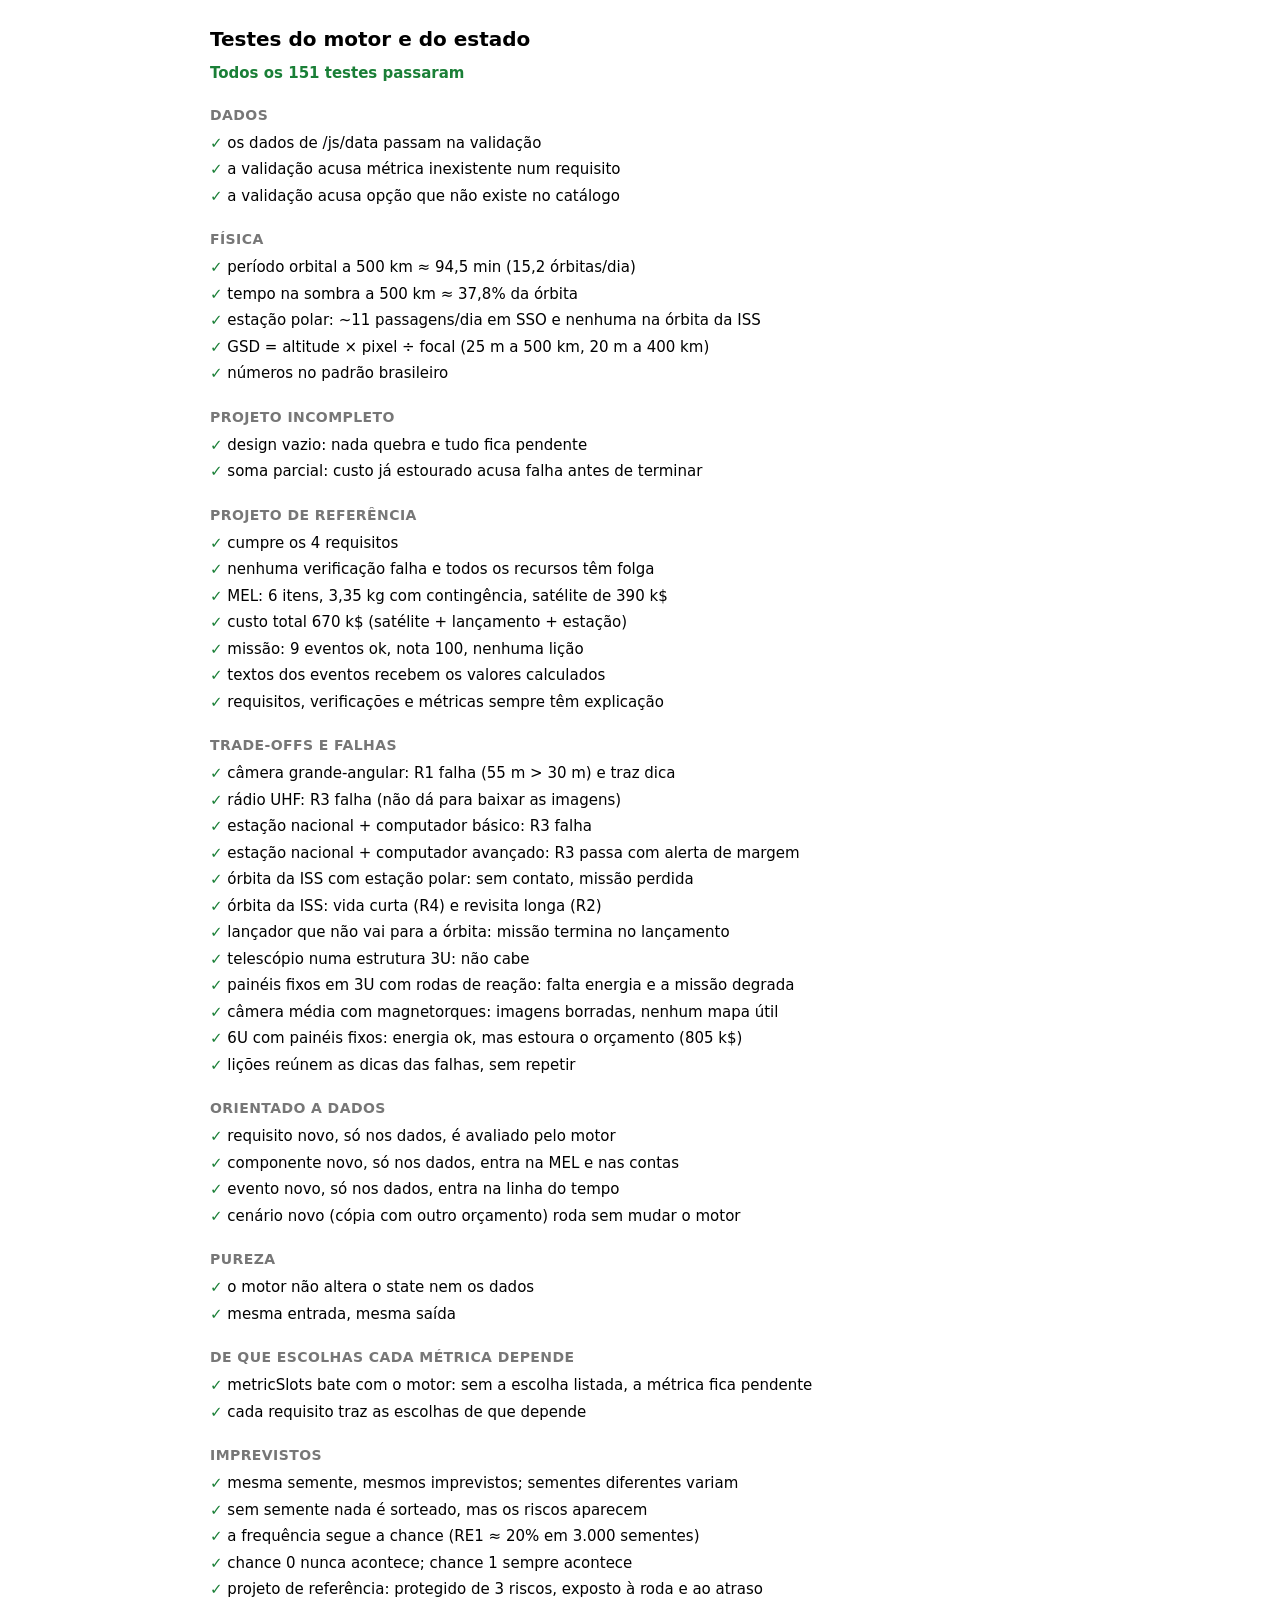
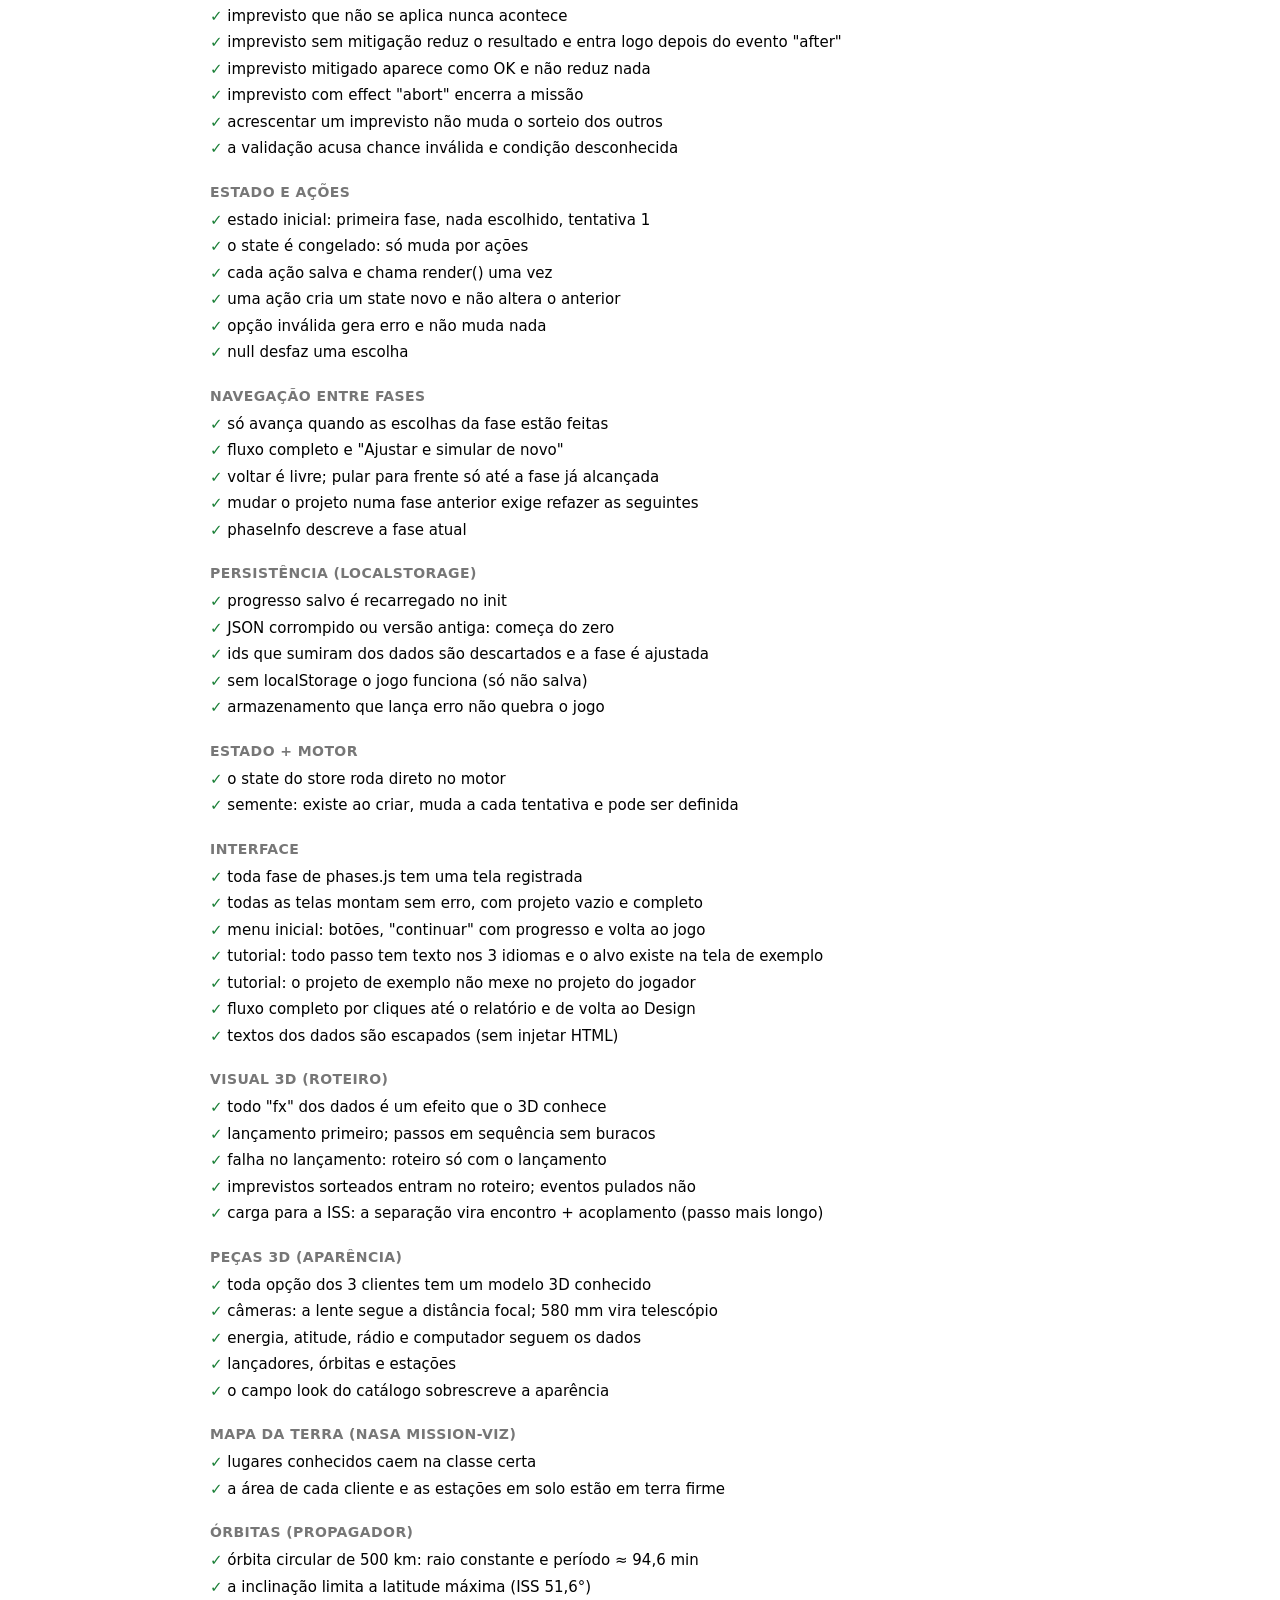
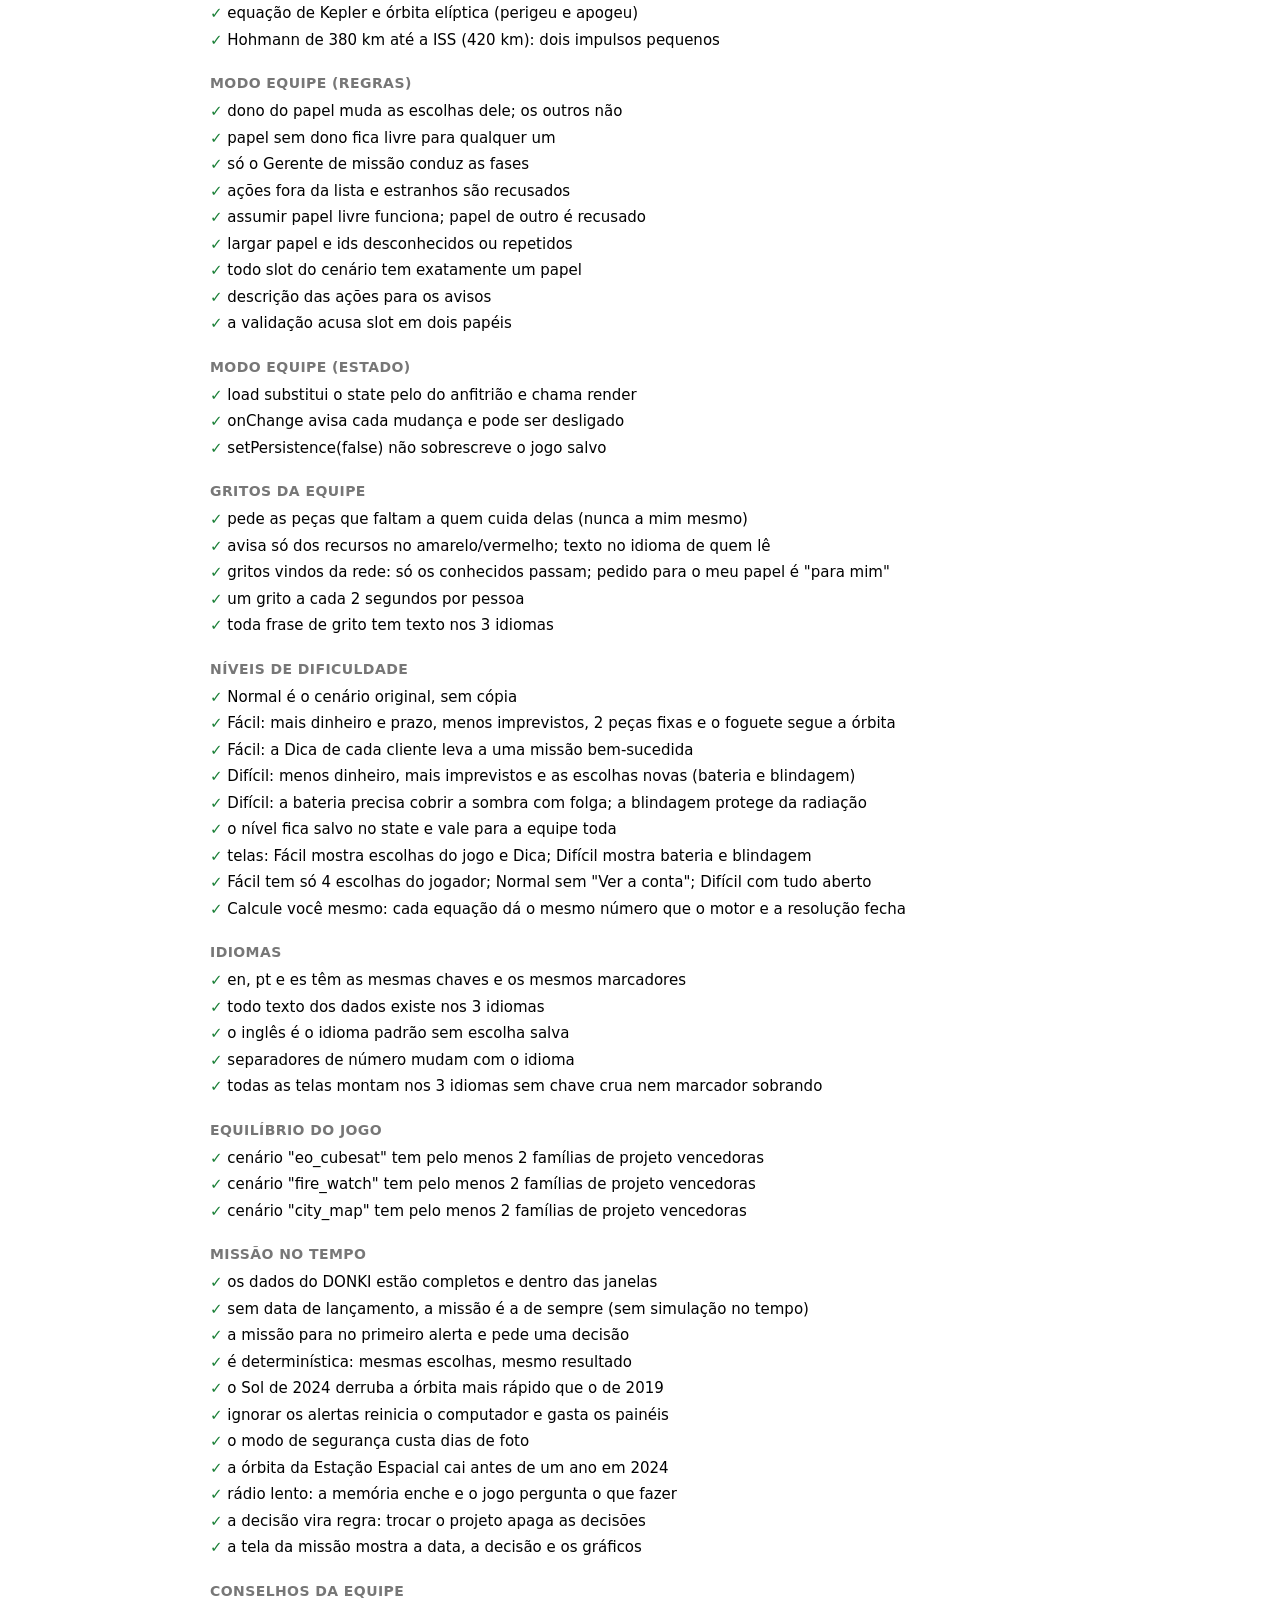
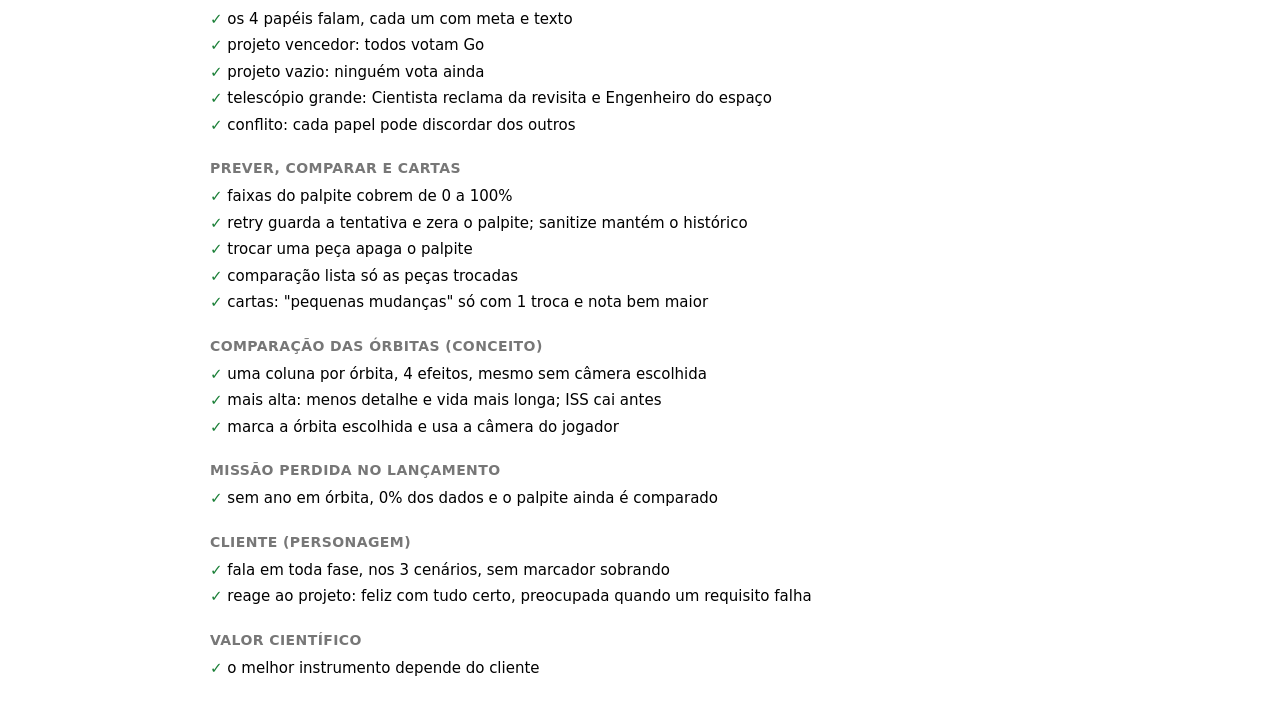
==== commit 366b439b: "Fácil ainda mais simples, Normal mais enxuto e equações no Difícil - Fácil: só 4 decisões (órbita, c" ====
--- a/tests.html
+++ b/tests.html
@@ -47,6 +47,7 @@
 <script src="js/data/tutorial.js"></script>
 <script src="js/data/shouts.js"></script>
 <script src="js/data/levels.js"></script>
+<script src="js/data/calcs.js"></script>
 <script src="js/data/spaceweather.js"></script>
 <script src="js/levels.js"></script>
 <script src="js/life.js"></script>
@@ -59,6 +60,7 @@
 <script src="js/ui/screen-design.js"></script>
 <script src="js/ui/mission-life.js"></script>
 <script src="js/ui/screens-end.js"></script>
+<script src="js/ui/calcs.js"></script>
 <script src="js/ui/coach.js"></script>
 <script src="js/ui/menu.js"></script>
 <script src="js/ui/tutorial.js"></script>
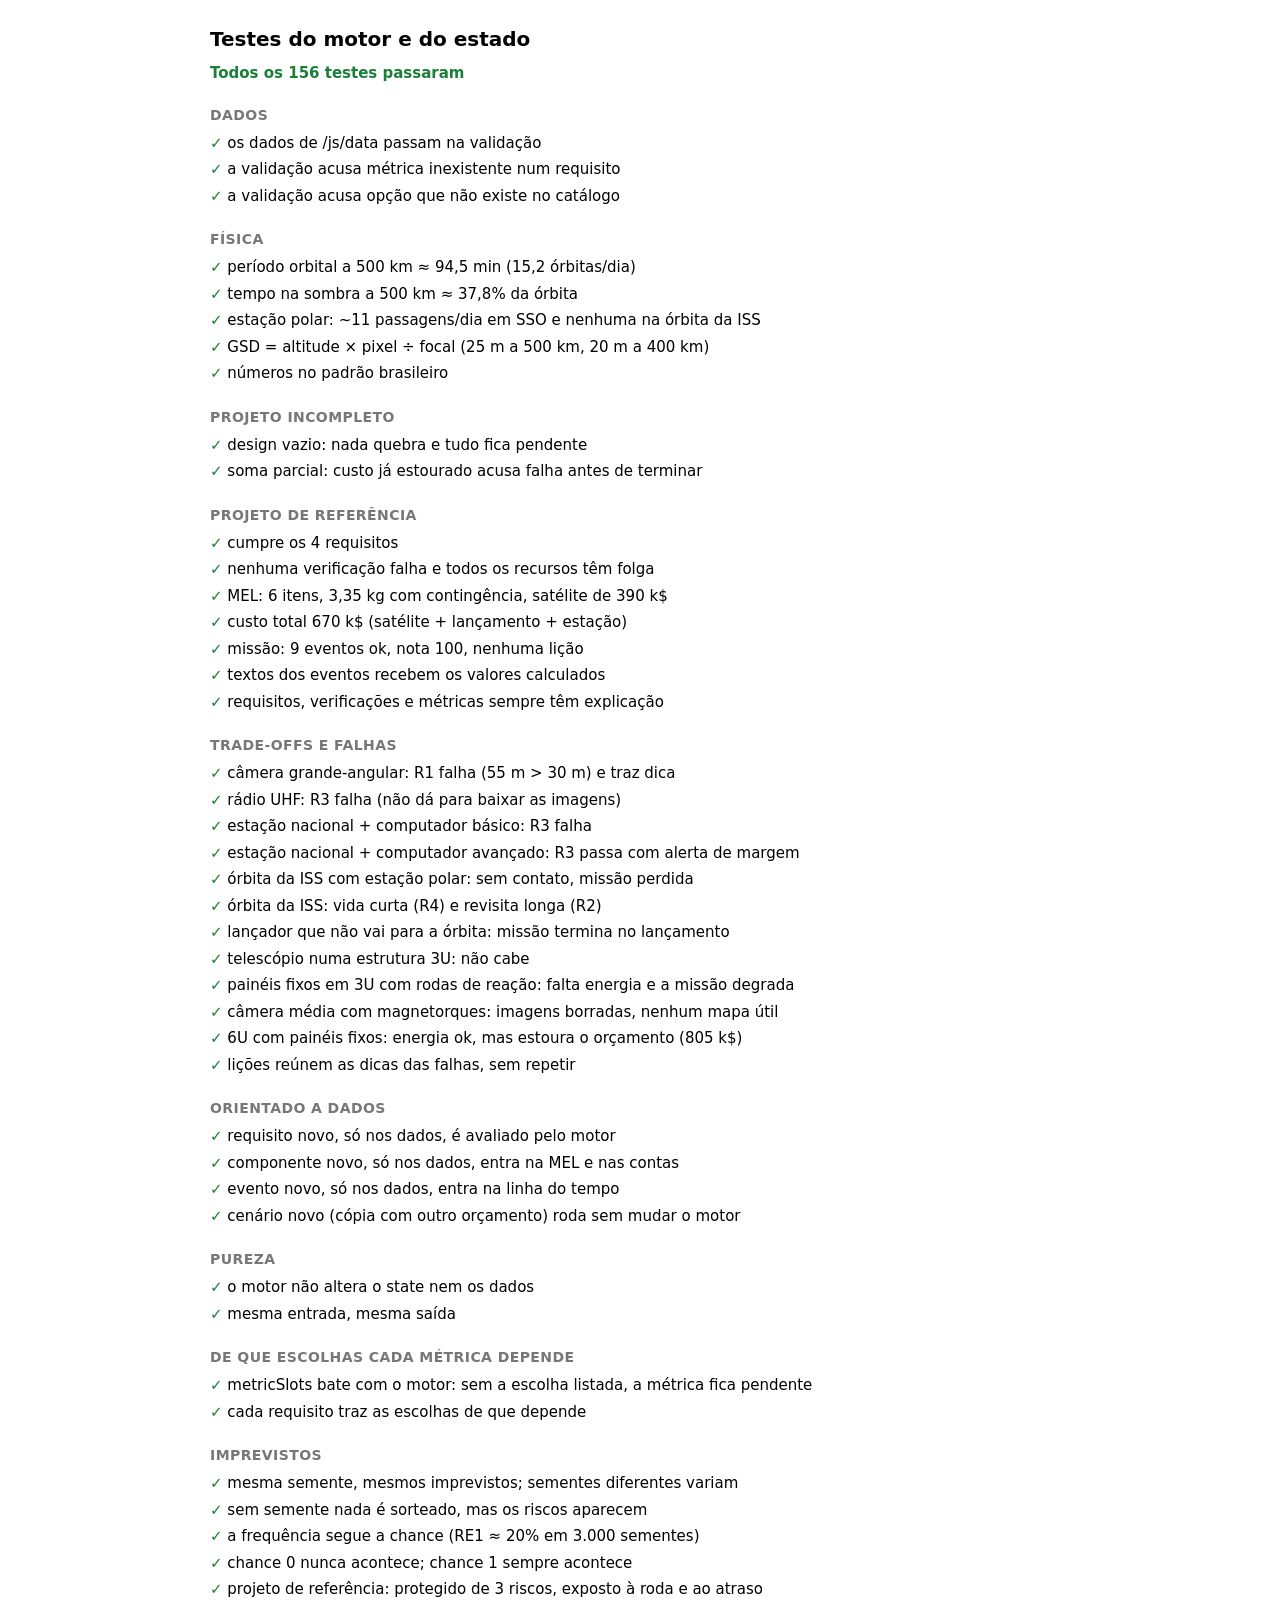
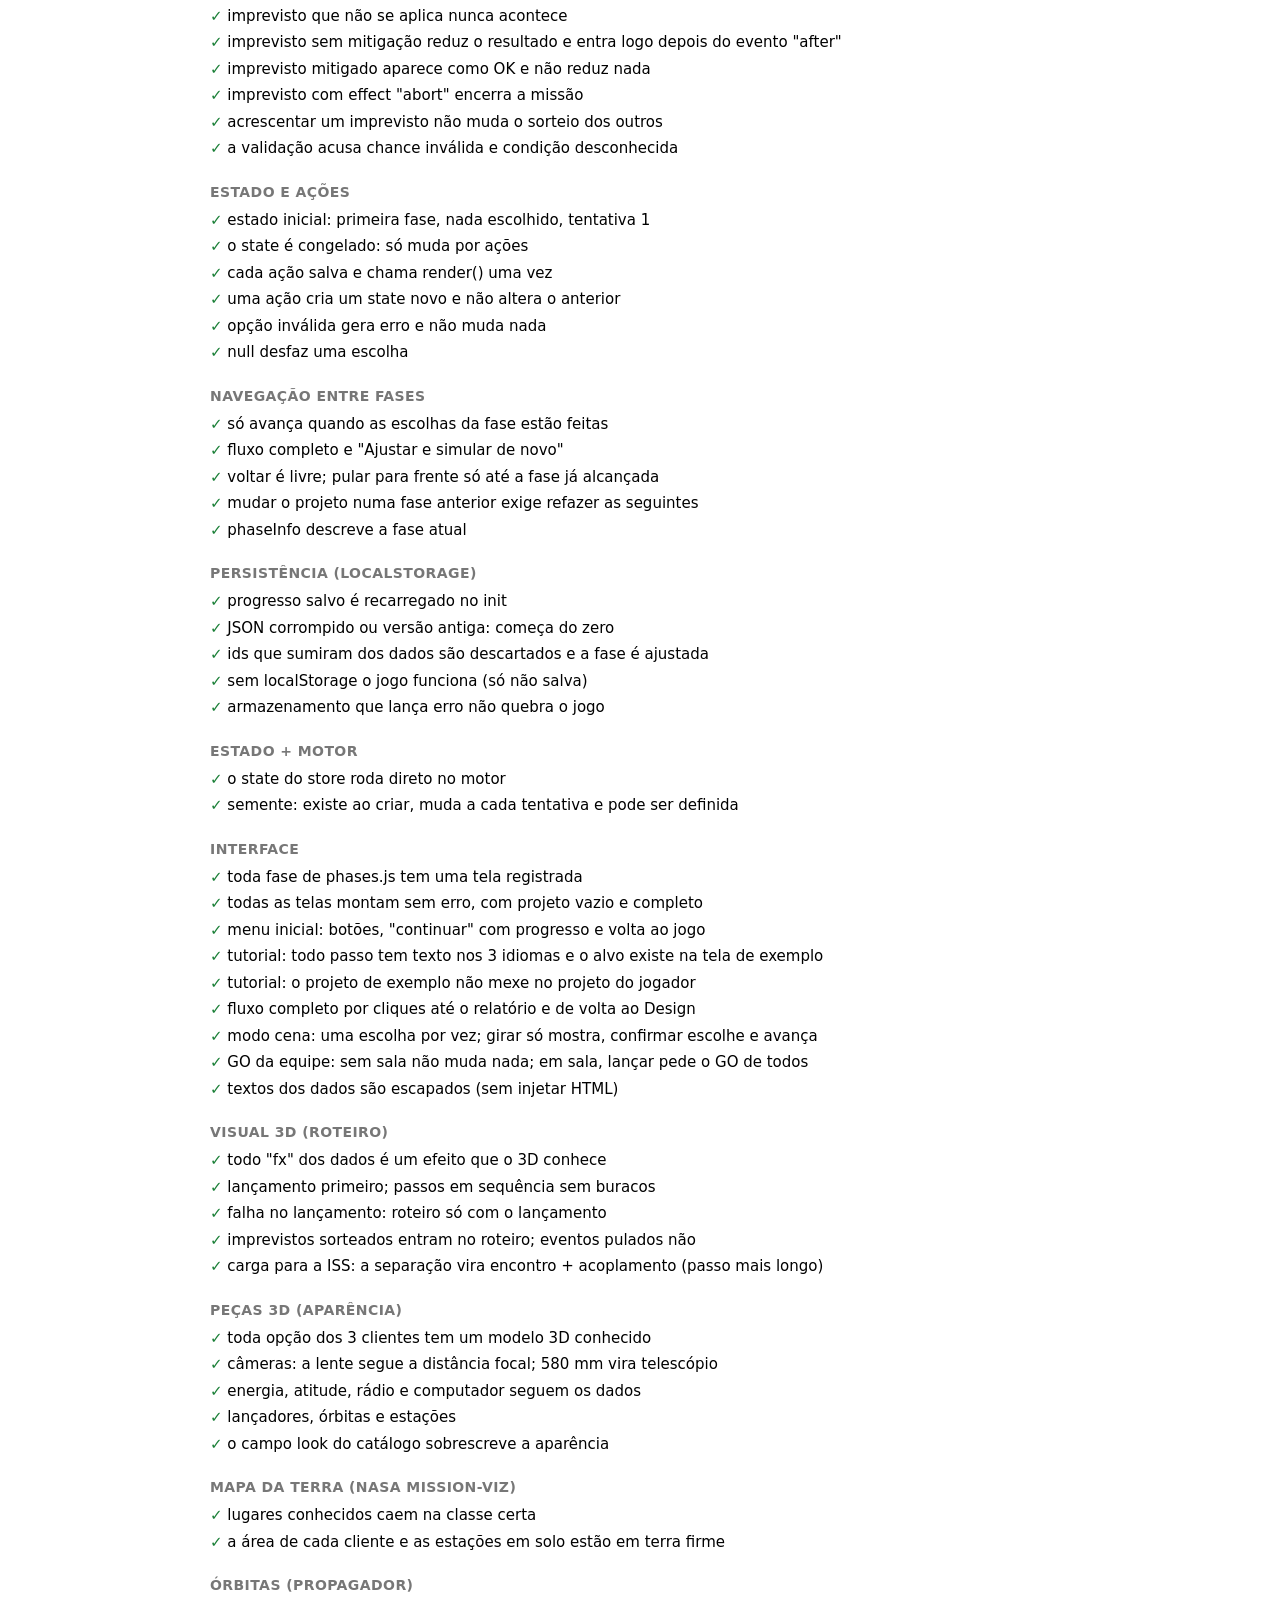
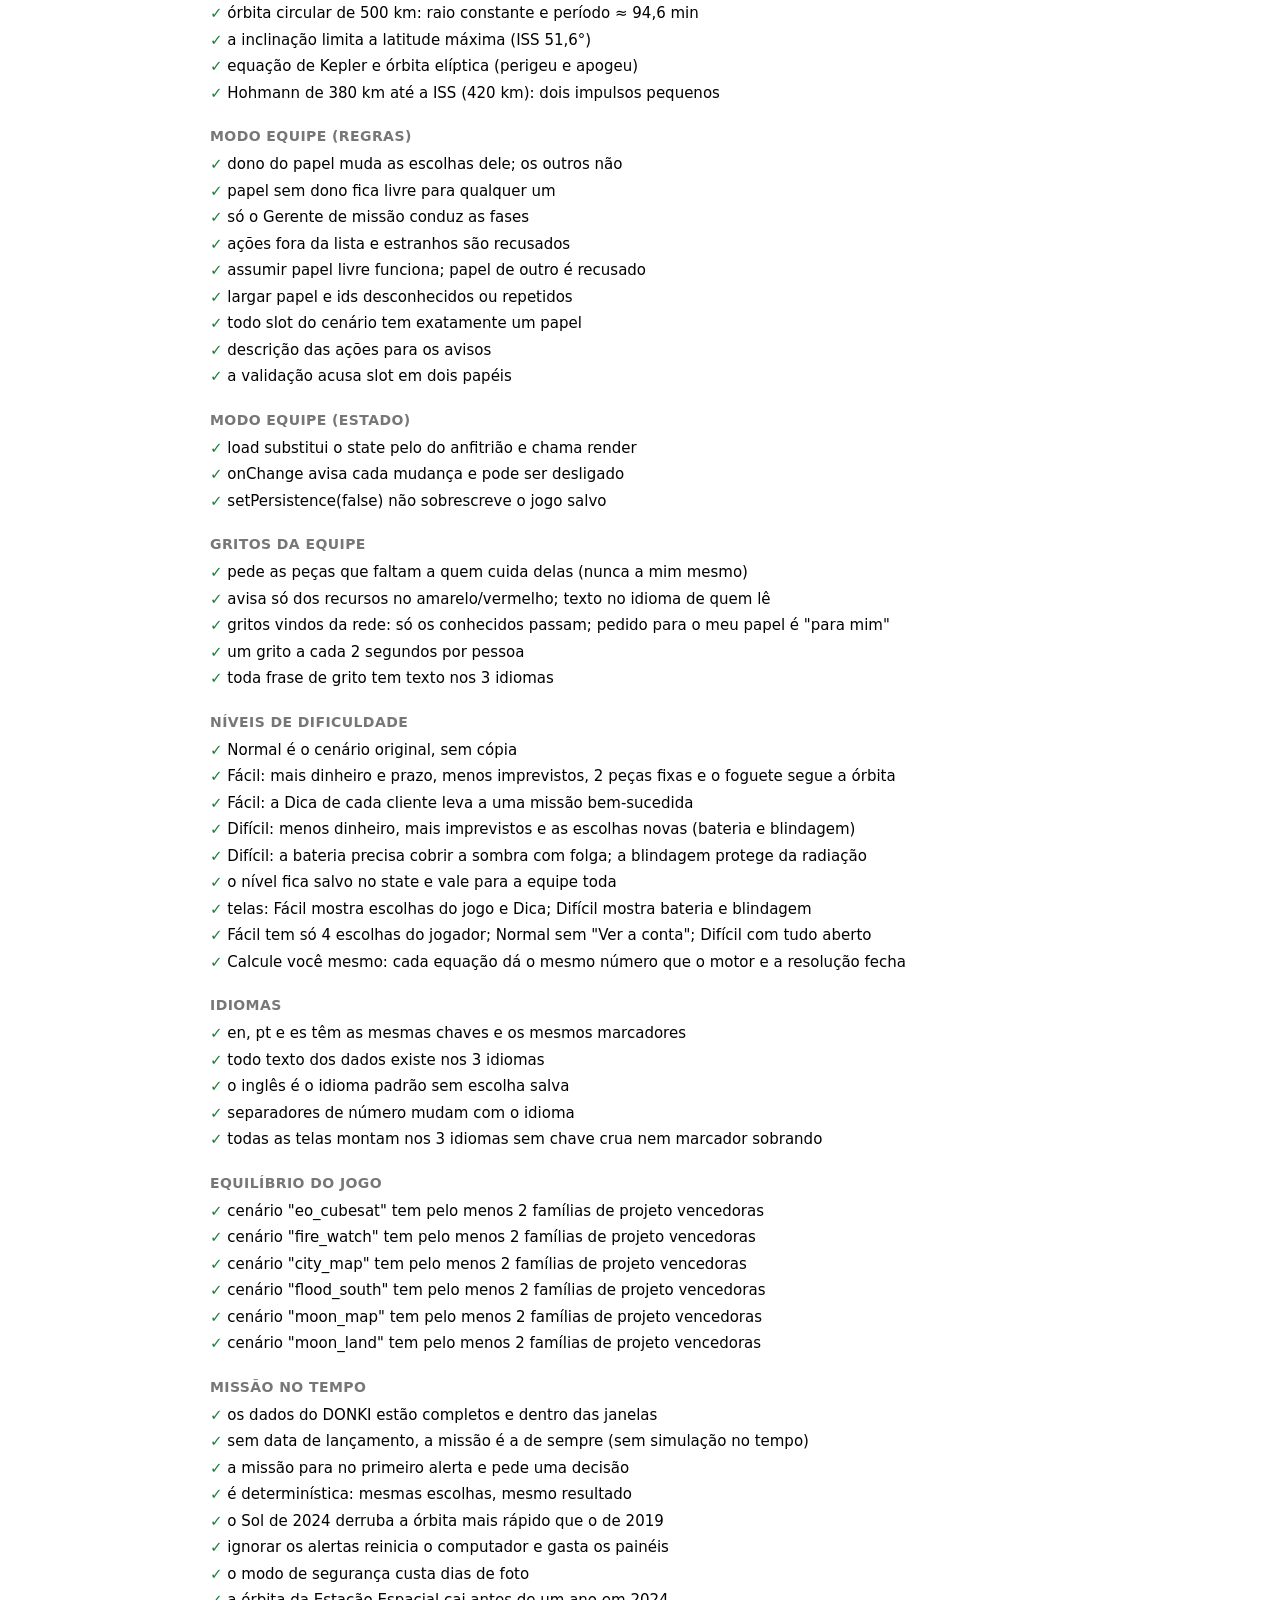
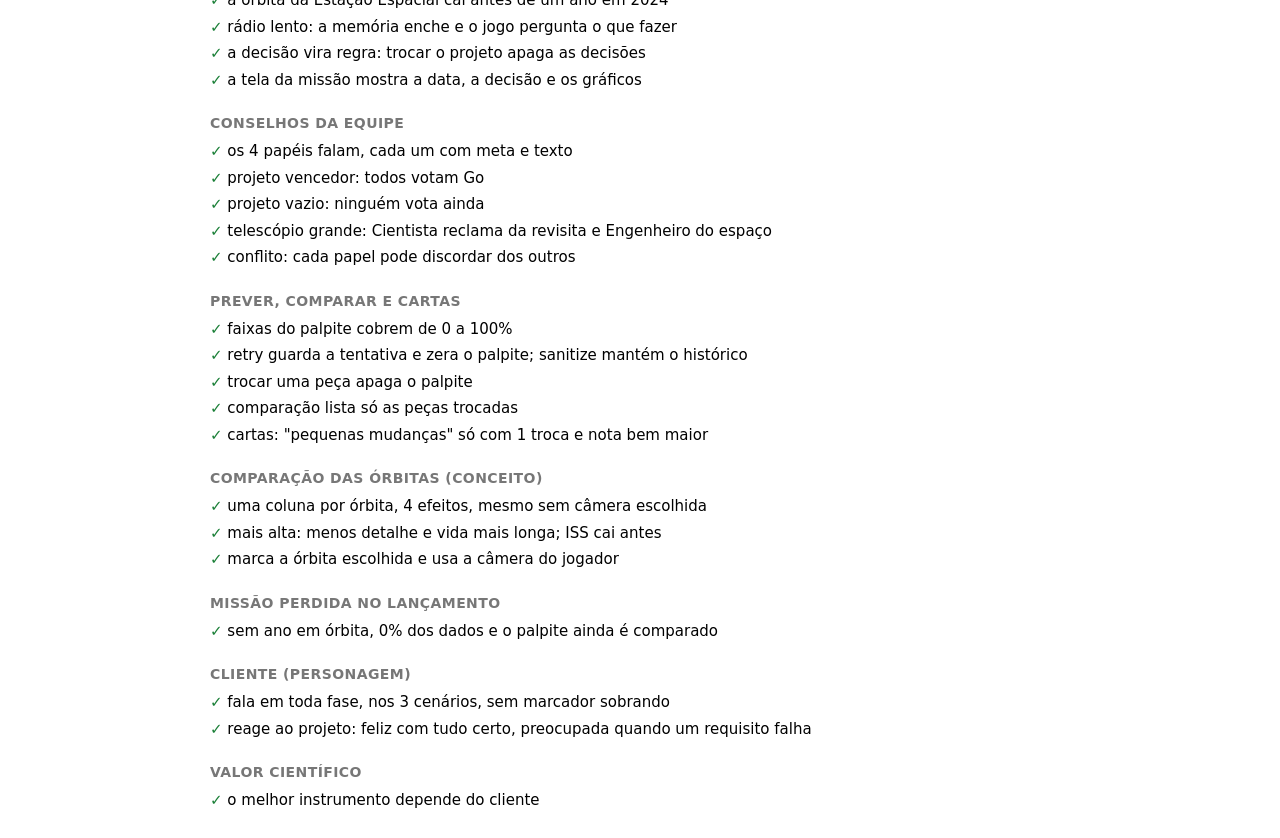
==== commit 4e679fa3: "Modo cena, GO da equipe, lançamento mais lento e personagens vivos - Modo cena: fase 1 em 3 cenas (c" ====
--- a/tests.html
+++ b/tests.html
@@ -60,6 +60,7 @@
 <script src="js/ui/screen-design.js"></script>
 <script src="js/ui/mission-life.js"></script>
 <script src="js/ui/screens-end.js"></script>
+<script src="js/ui/scene.js"></script>
 <script src="js/ui/calcs.js"></script>
 <script src="js/ui/coach.js"></script>
 <script src="js/ui/menu.js"></script>
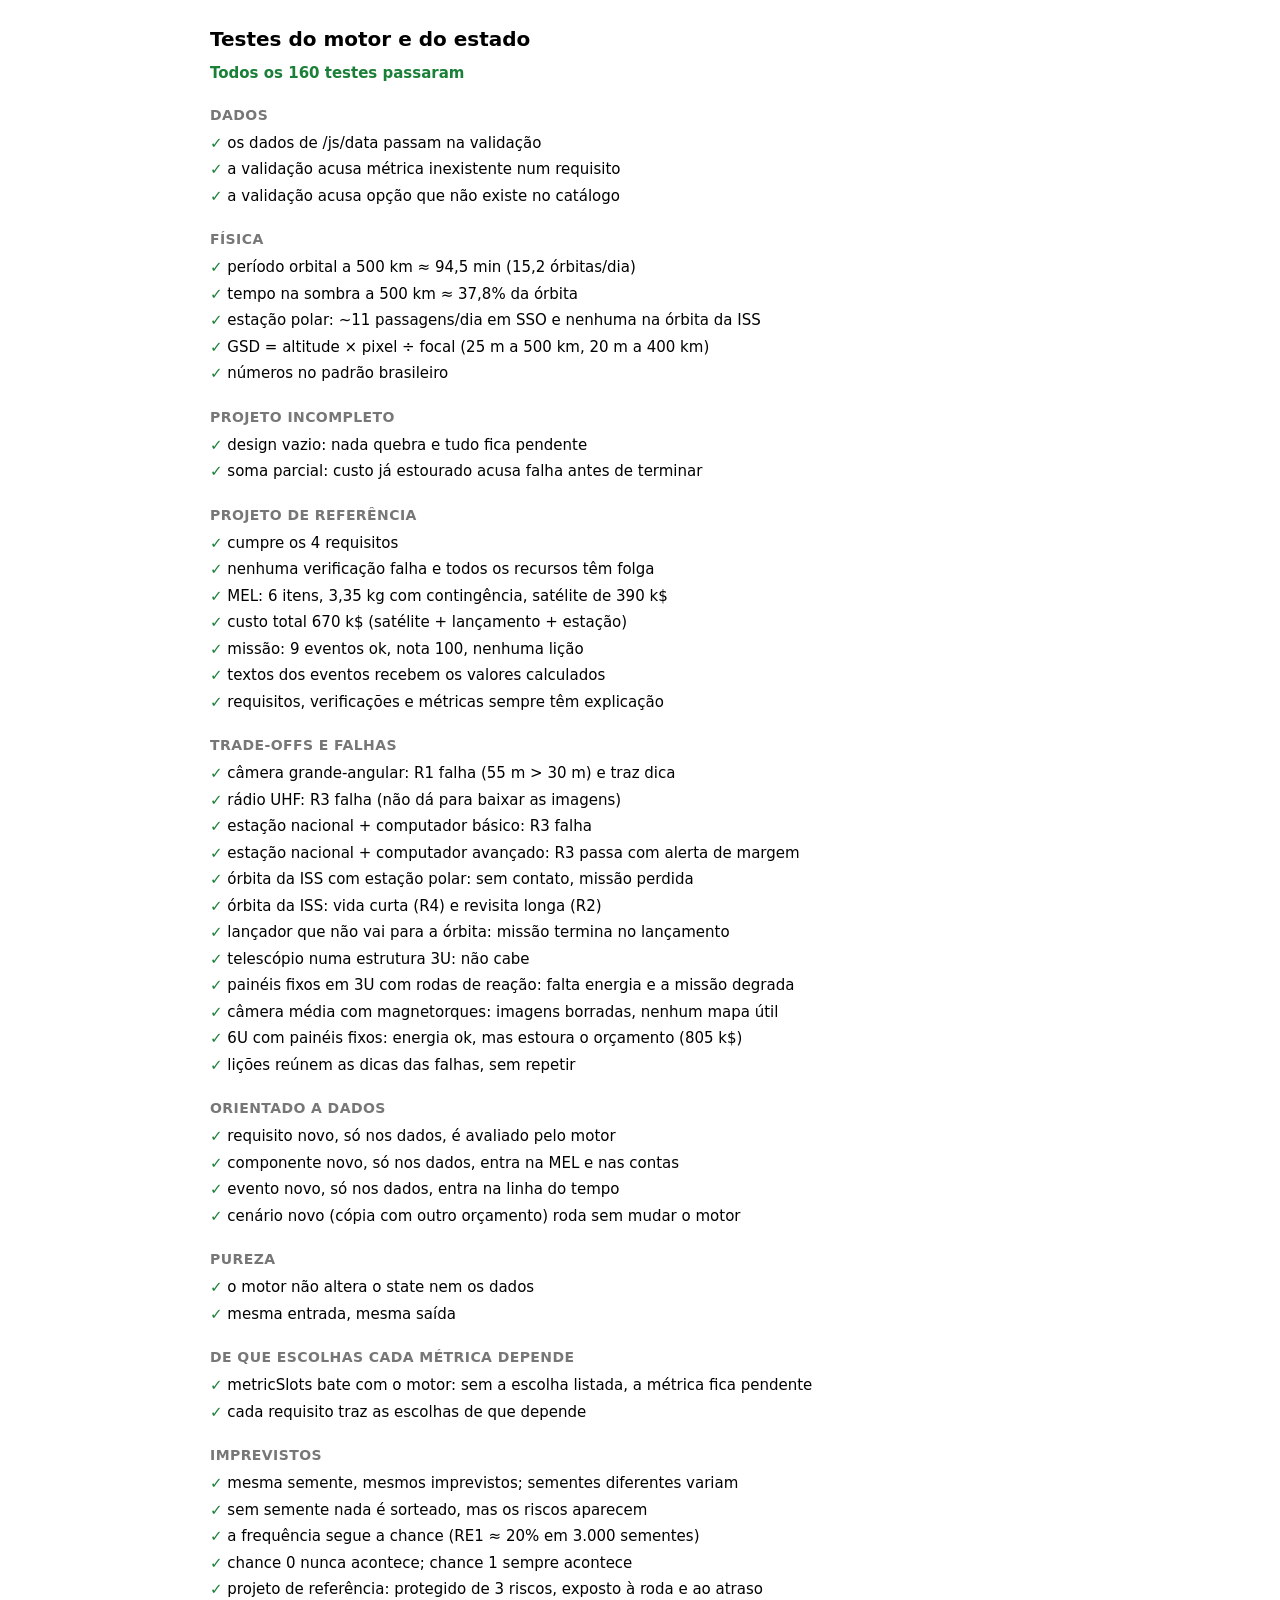
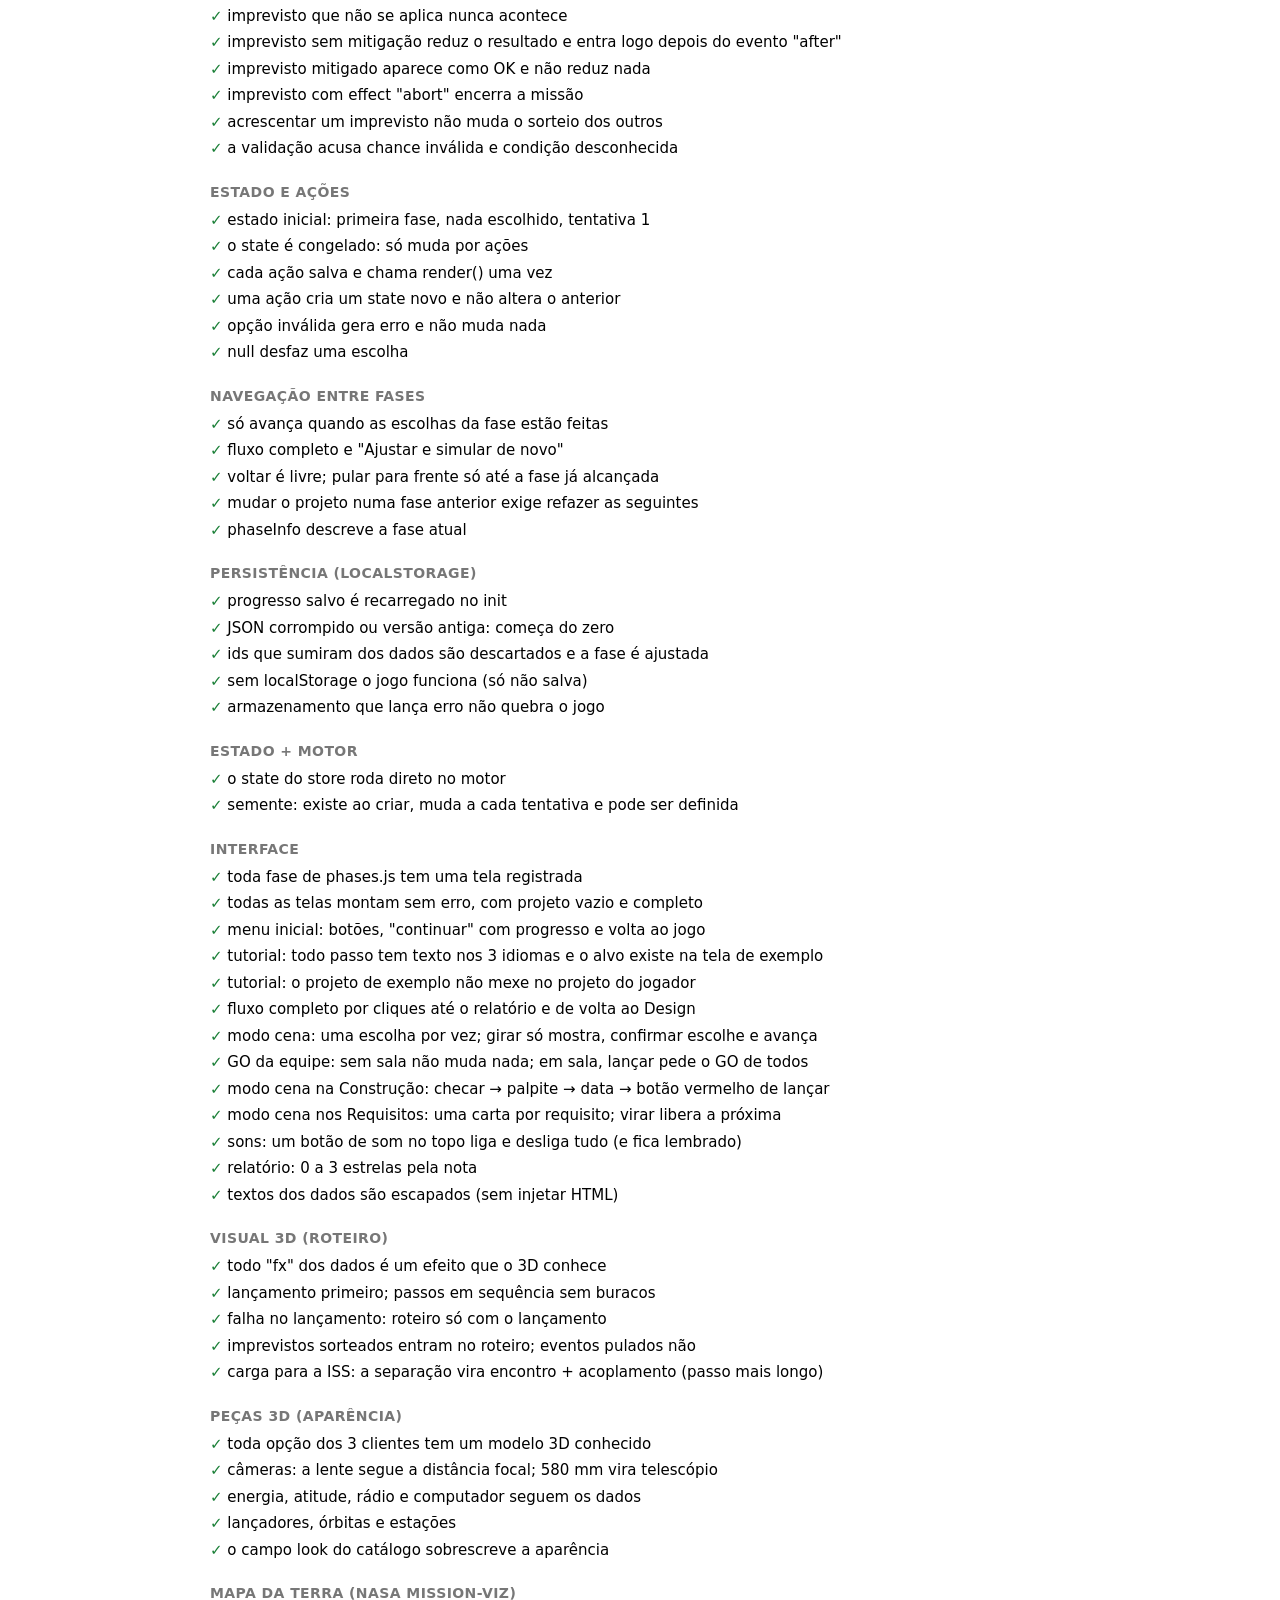
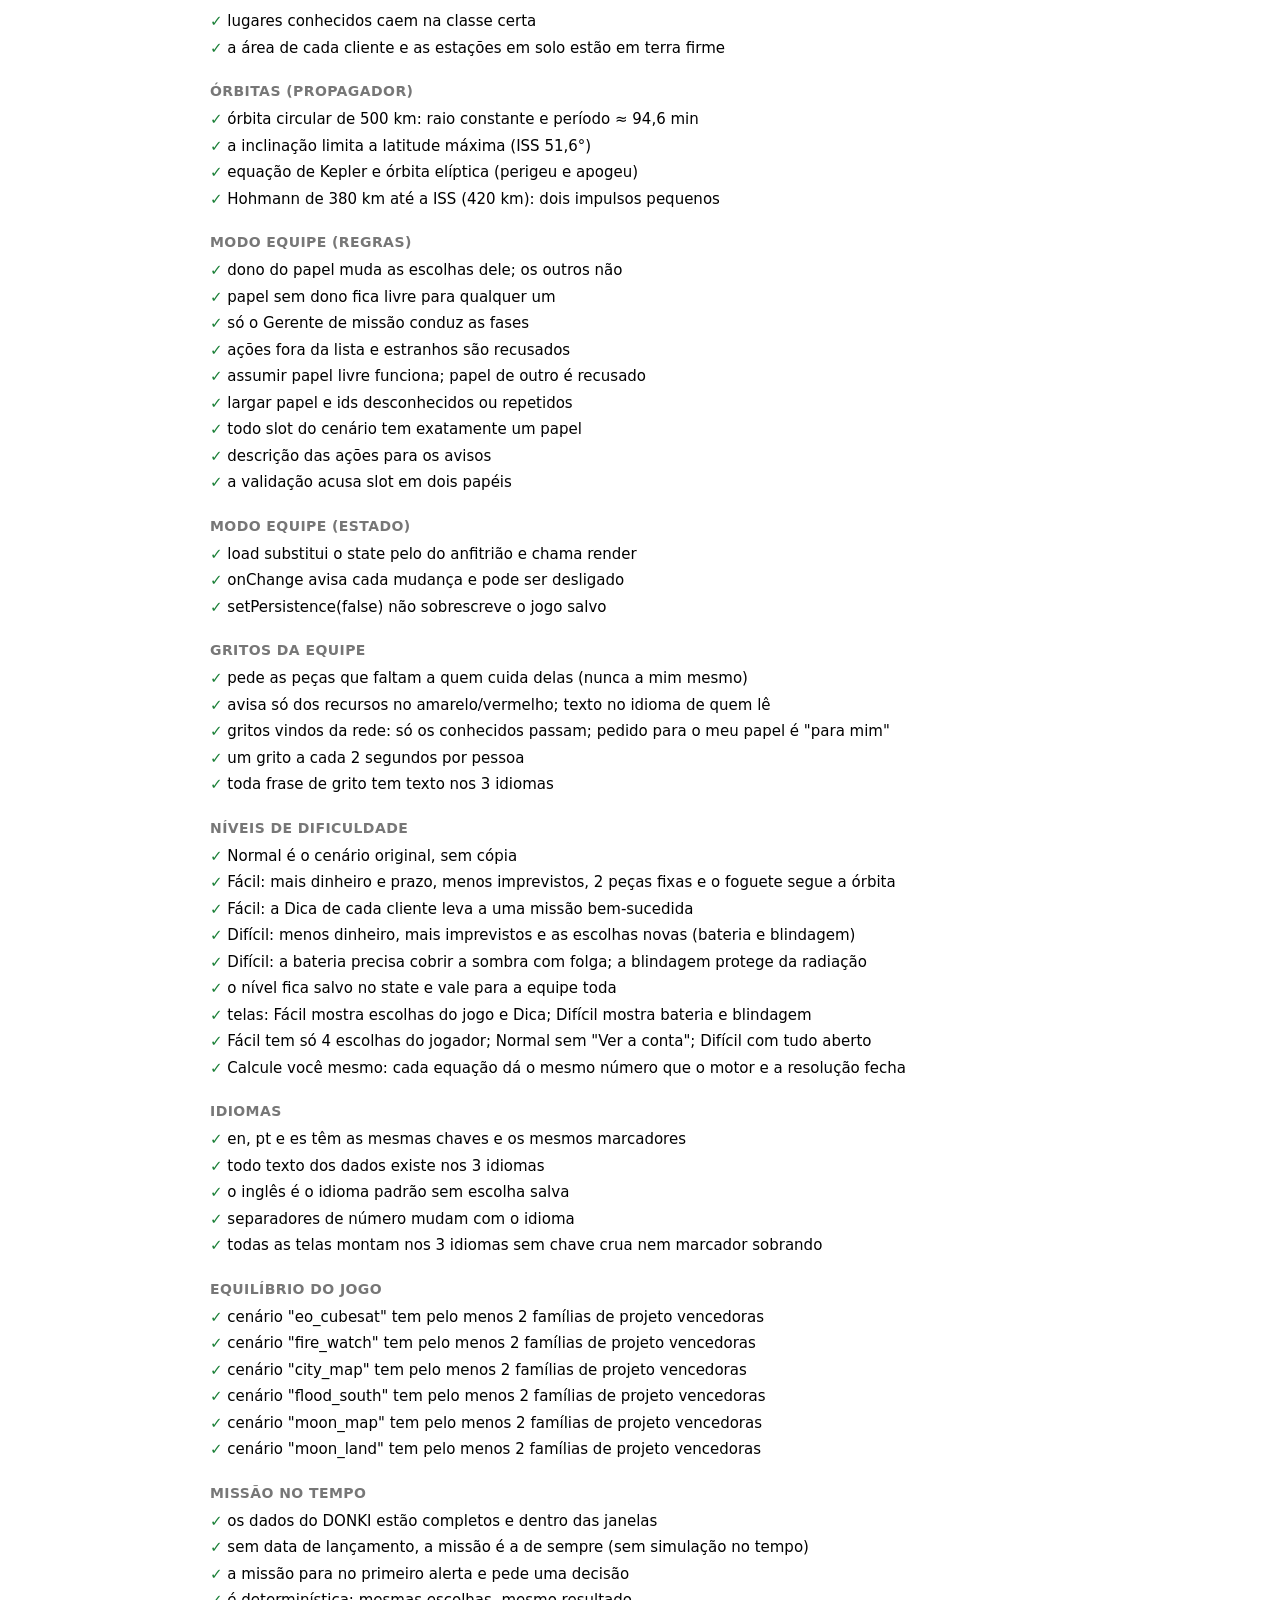
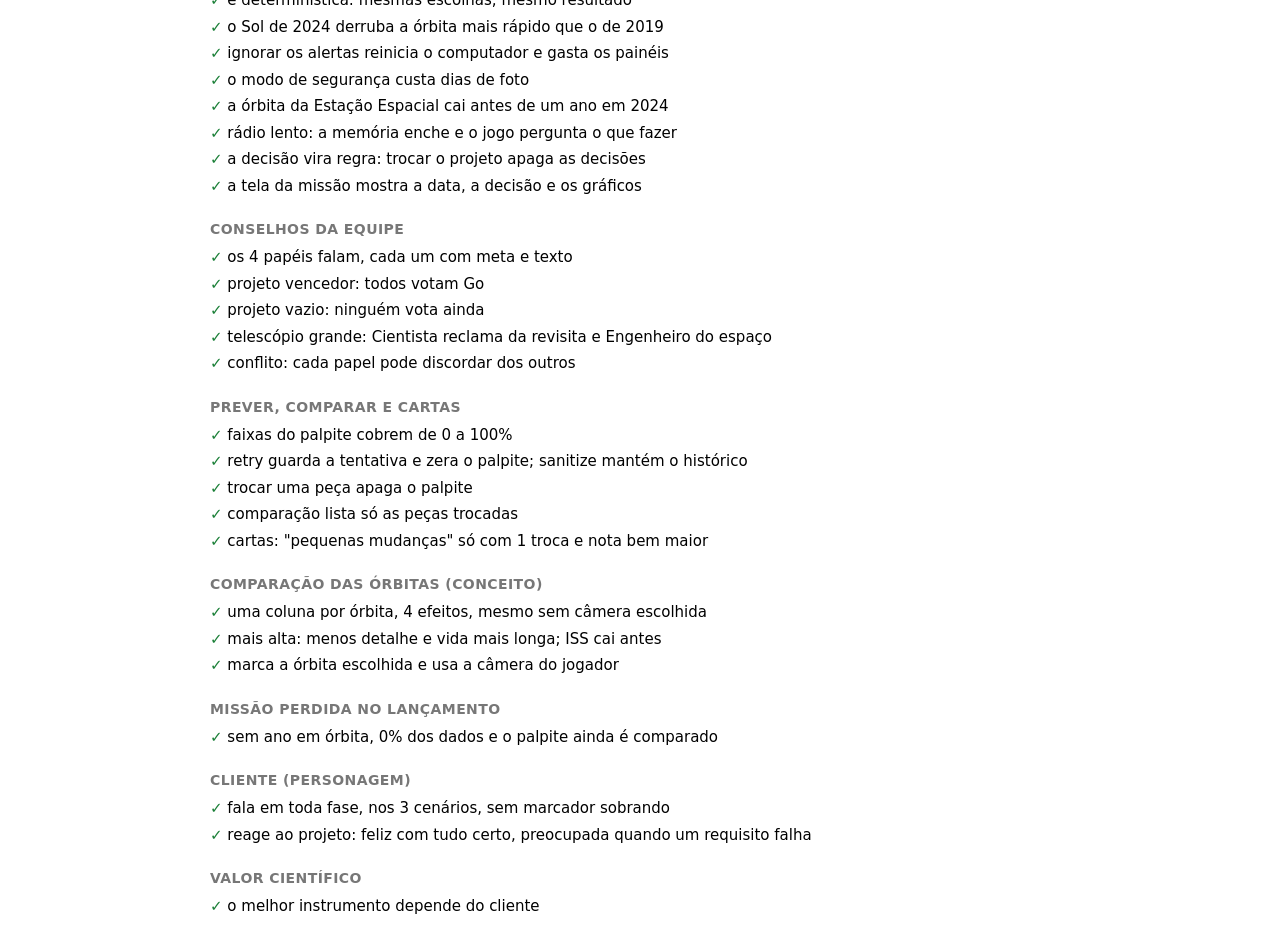
==== commit 405f5f97: "Sons no jogo todo, com um botão de som - js/ui/sfx.js: todos os sons gerados na hora (WebAudio, sem " ====
--- a/tests.html
+++ b/tests.html
@@ -55,6 +55,7 @@
 <script src="js/advice.js"></script>
 <script src="js/state.js"></script>
 <script src="js/ui/core.js"></script>
+<script src="js/ui/sfx.js"></script>
 <script src="js/ui/characters.js"></script>
 <script src="js/ui/screens-start.js"></script>
 <script src="js/ui/screen-design.js"></script>
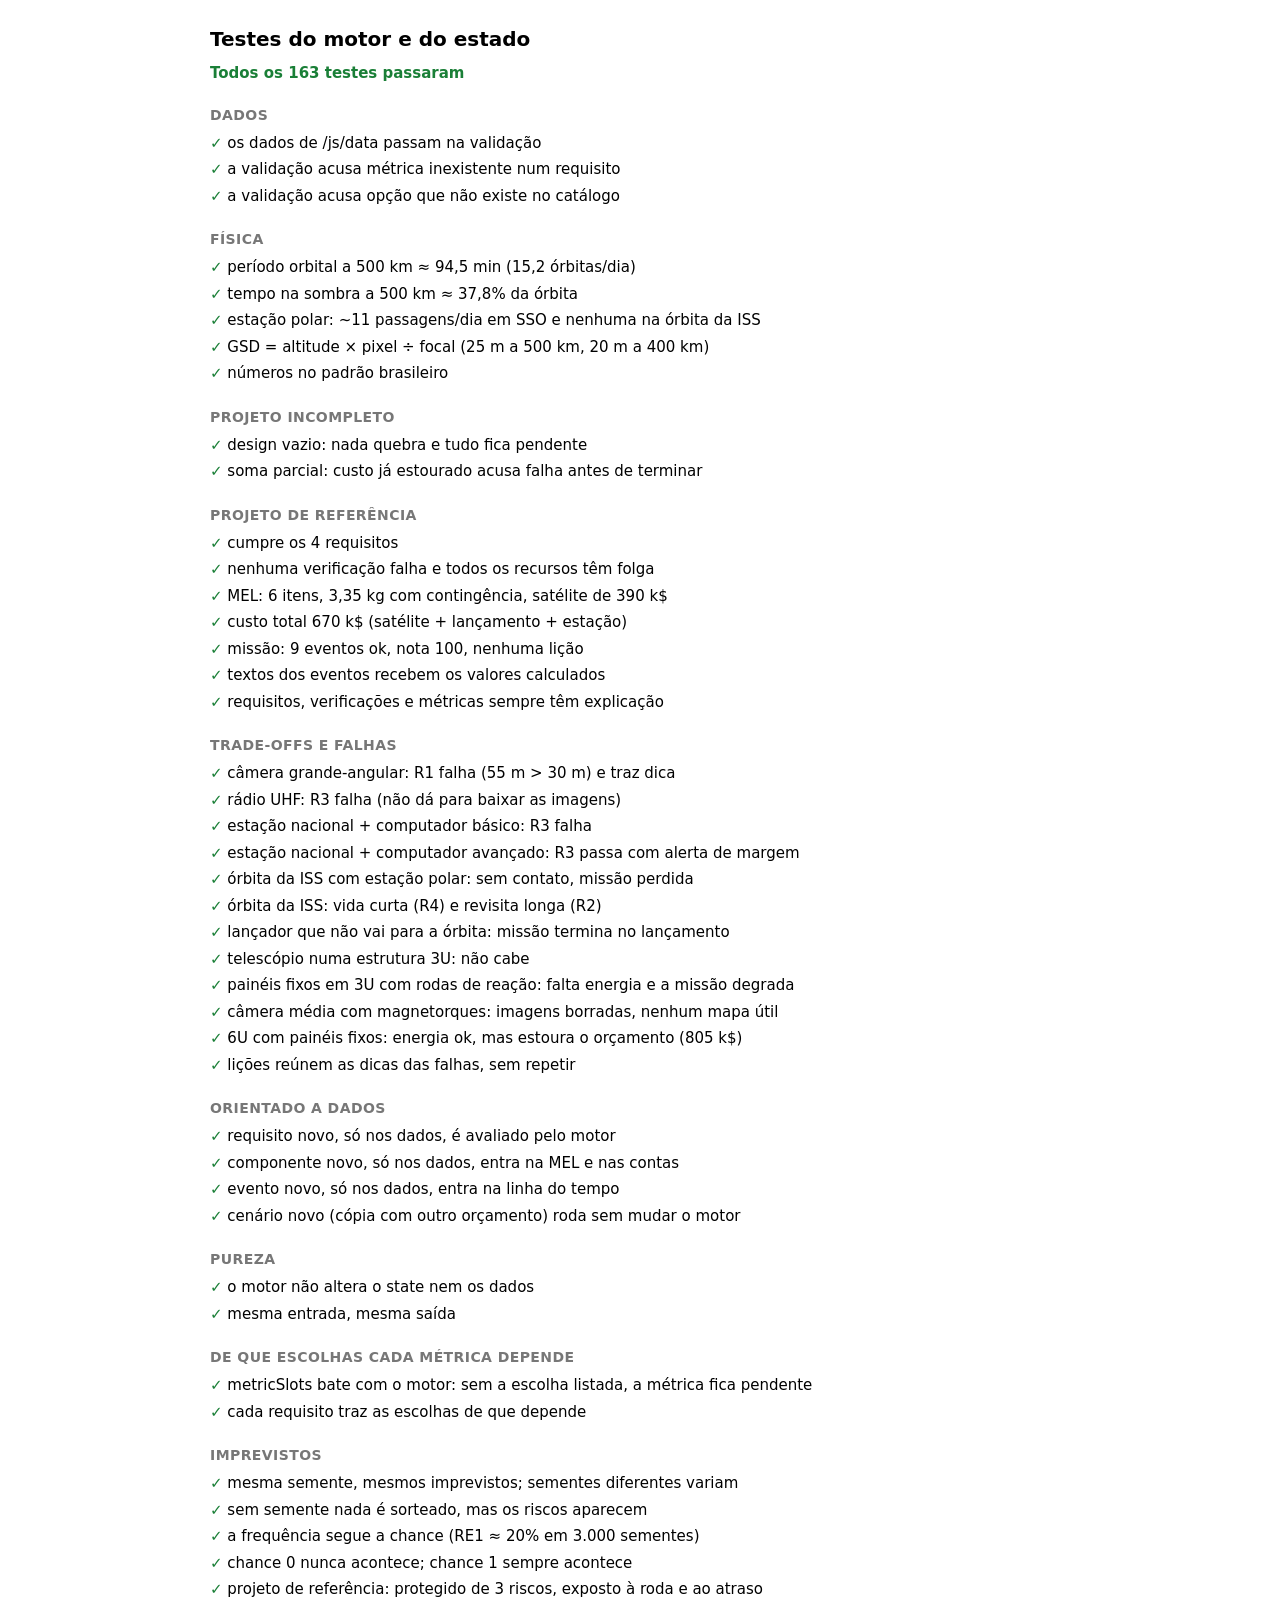
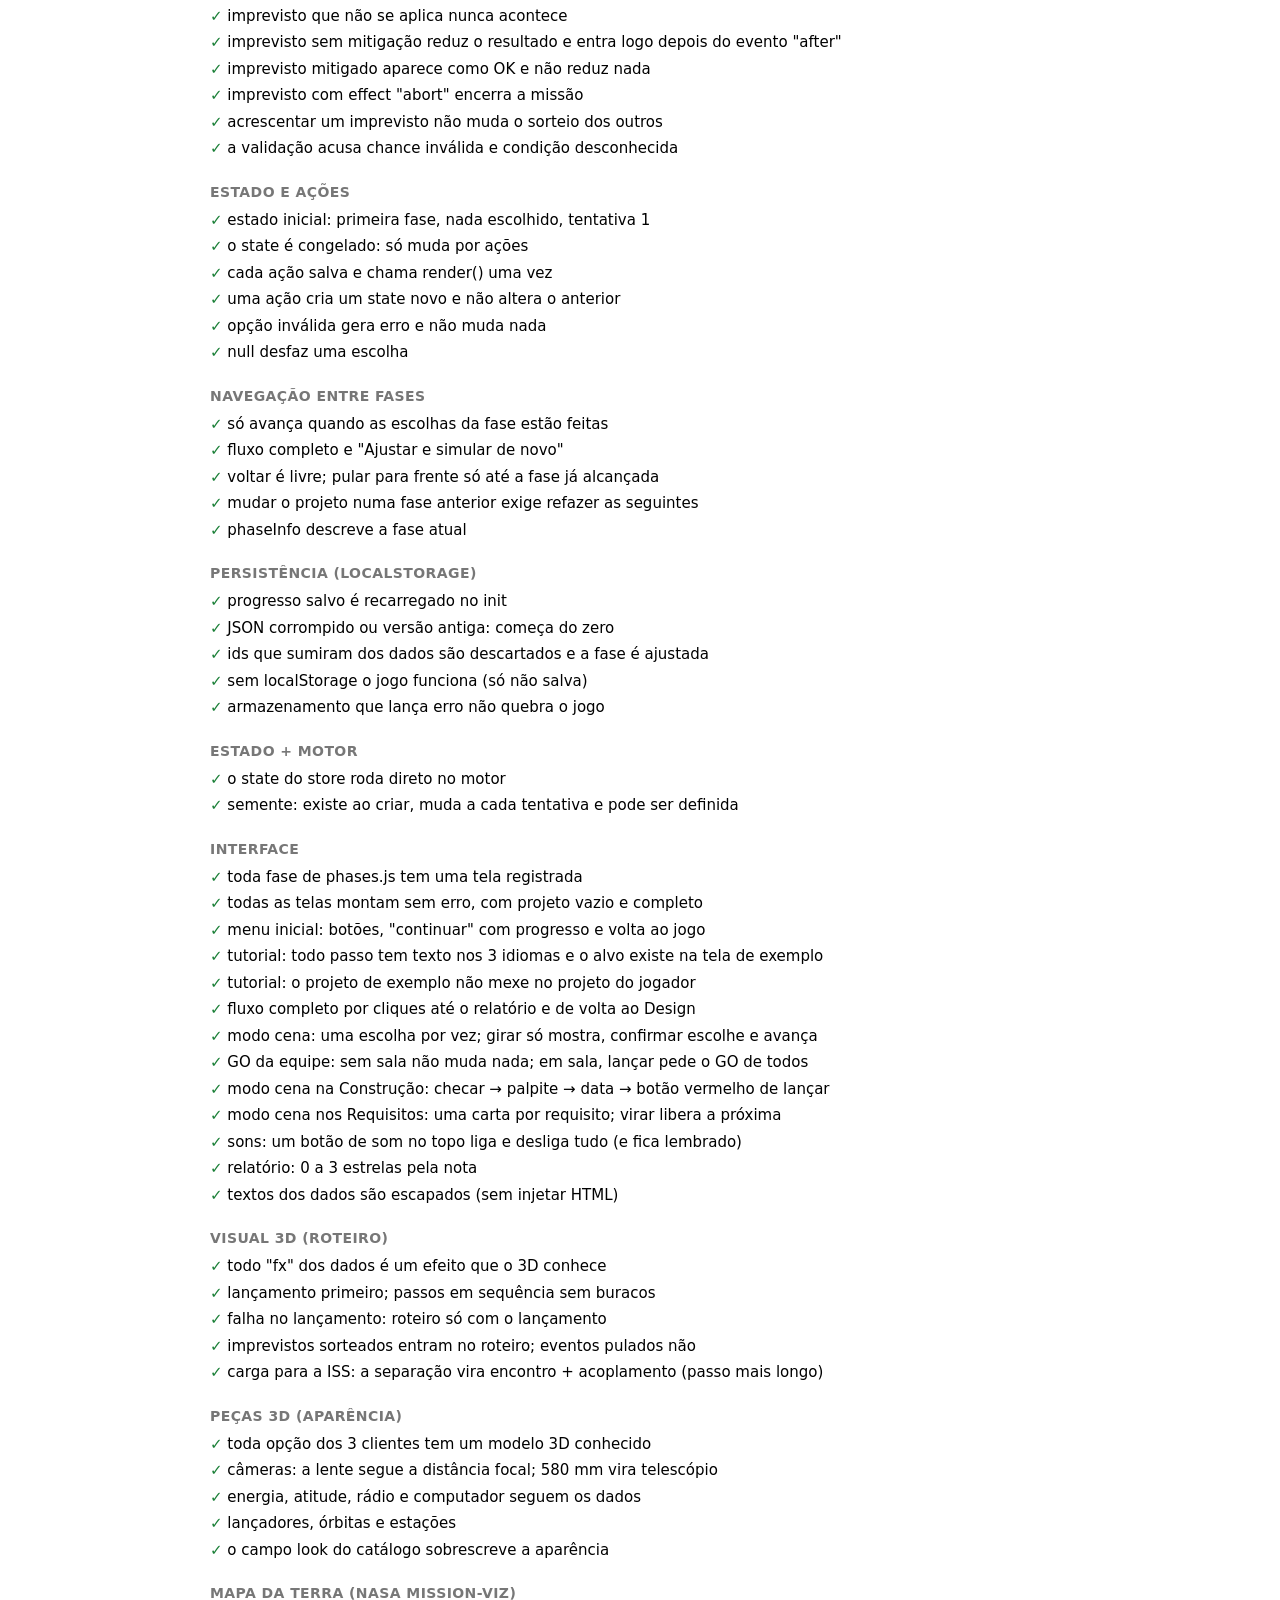
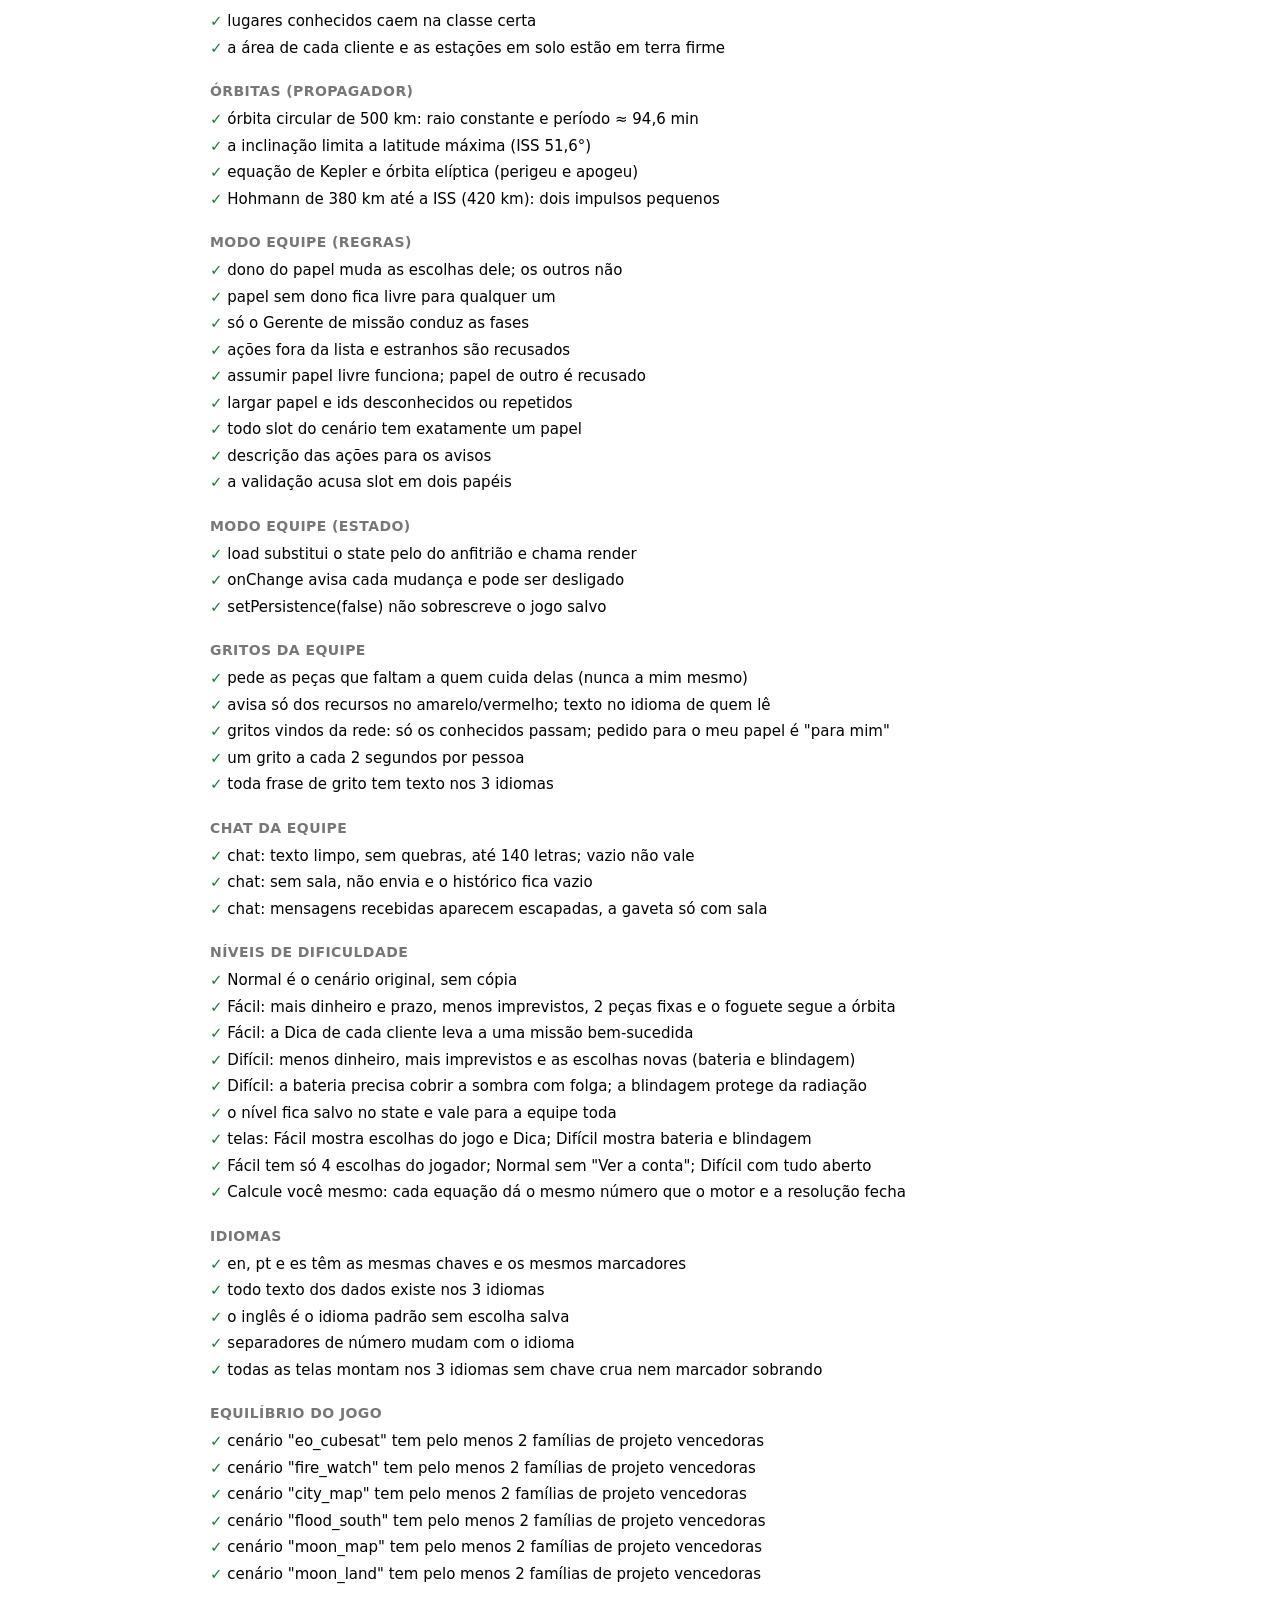
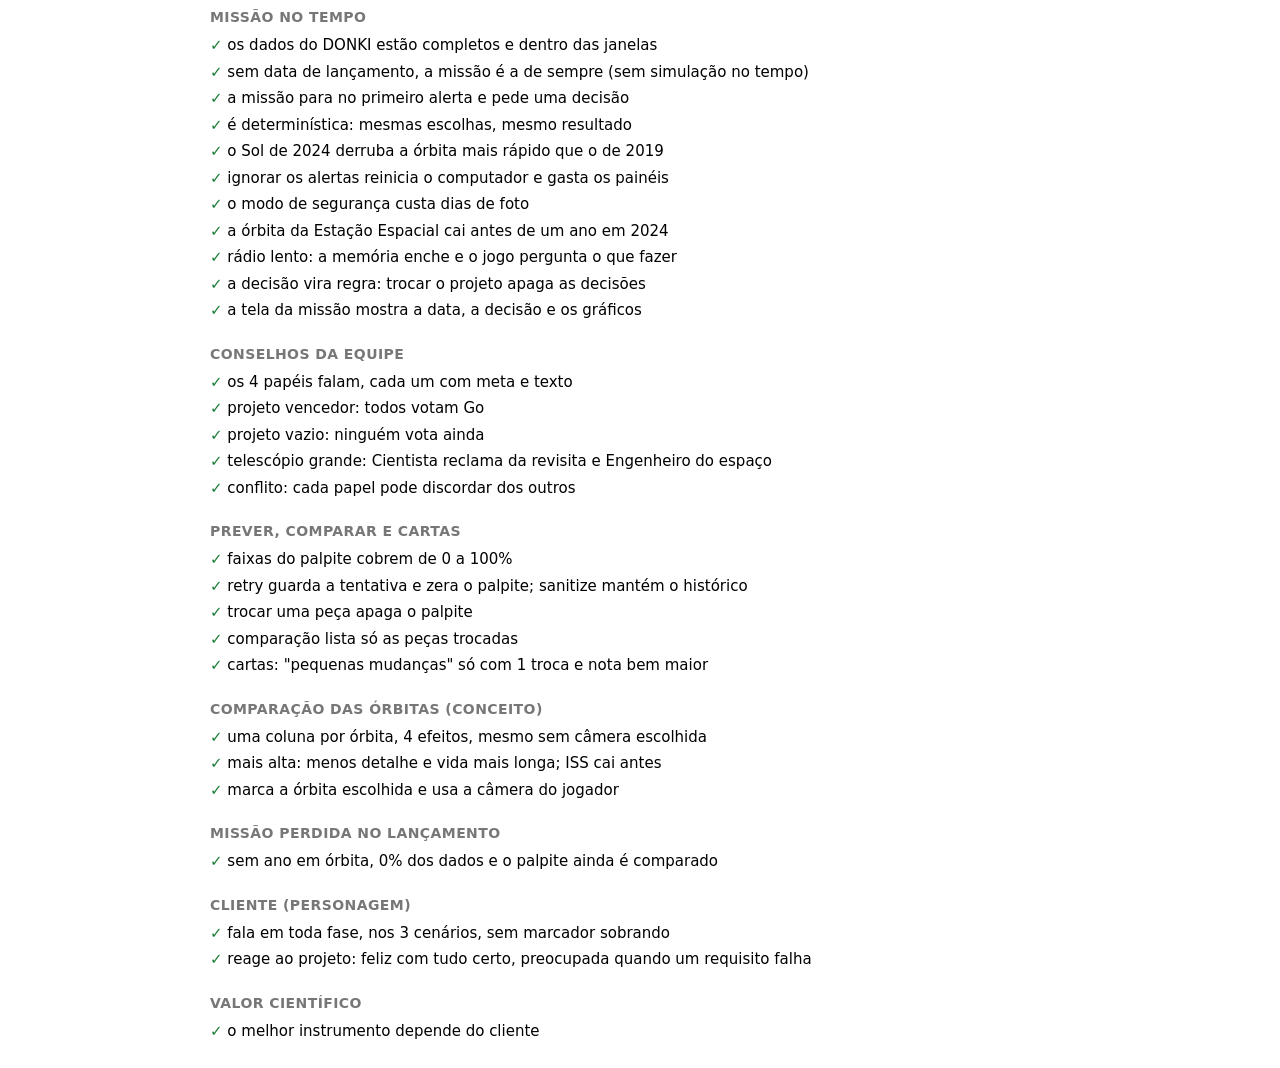
==== commit 0c23e443: "Chat de texto da equipe - Botão 💬 no canto de baixo (só quando há sala), com contador de novas e   u" ====
--- a/tests.html
+++ b/tests.html
@@ -73,6 +73,8 @@
 <script src="js/viz/looks.js"></script>
 <script src="js/net/team.js"></script>
 <script src="js/net/shouts.js"></script>
+<script src="js/net/room.js"></script>
+<script src="js/ui/chat.js"></script>
 
 <!-- Testes -->
 <script src="tests/runner.js"></script>
@@ -85,6 +87,7 @@
 <script src="tests/orbit.test.js"></script>
 <script src="tests/team.test.js"></script>
 <script src="tests/shouts.test.js"></script>
+<script src="tests/chat.test.js"></script>
 <script src="tests/levels.test.js"></script>
 <script src="tests/i18n.test.js"></script>
 <script src="tests/life.test.js"></script>
